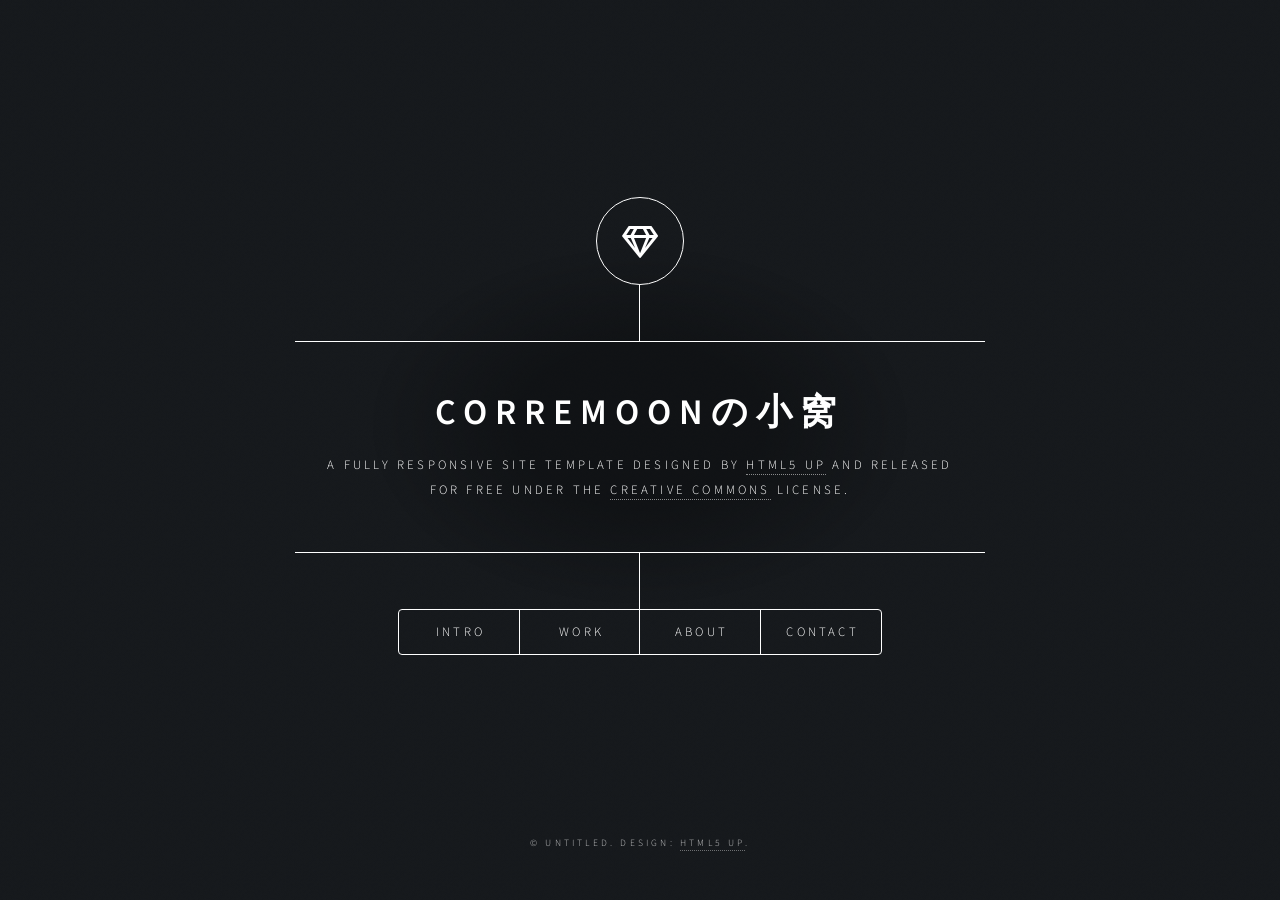
==== index.html @ a6b3a9bc "更新 index.html" ====
<!DOCTYPE HTML>
<!--
	Dimension by HTML5 UP
	html5up.net | @ajlkn
	Free for personal and commercial use under the CCA 3.0 license (html5up.net/license)
-->
<html>
	<head>
		<title>CorreMoonの小窝</title>
		<meta charset="utf-8" />
		<meta name="viewport" content="width=device-width, initial-scale=1, user-scalable=no" />
		<link rel="stylesheet" href="assets/css/main.css" />
		<noscript><link rel="stylesheet" href="assets/css/noscript.css" /></noscript>
	</head>
	<body class="is-preload">

		<!-- Wrapper -->
			<div id="wrapper">

				<!-- Header -->
					<header id="header">
						<div class="logo">
							<span class="icon fa-gem"></span>
						</div>
						<div class="content">
							<div class="inner">
								<h1>CorreMoonの小窝</h1>
								<p>A fully responsive site template designed by <a href="https://html5up.net">HTML5 UP</a> and released<br />
								for free under the <a href="https://html5up.net/license">Creative Commons</a> license.</p>
							</div>
						</div>
						<nav>
							<ul>
								<li><a href="#intro">Intro</a></li>
								<li><a href="#work">Work</a></li>
								<li><a href="#about">About</a></li>
								<li><a href="#contact">Contact</a></li>
								<!--<li><a href="#elements">Elements</a></li>-->
							</ul>
						</nav>
					</header>

				<!-- Main -->
					<div id="main">

						<!-- Intro -->
							<article id="intro">
								<h2 class="major">Intro</h2>
								<span class="image main"><img src="images/pic01.jpg" alt="" /></span>
								<p>Aenean ornare velit lacus, ac varius enim ullamcorper eu. Proin aliquam facilisis ante interdum congue. Integer mollis, nisl amet convallis, porttitor magna ullamcorper, amet egestas mauris. Ut magna finibus nisi nec lacinia. Nam maximus erat id euismod egestas. By the way, check out my <a href="#work">awesome work</a>.</p>
								<p>Lorem ipsum dolor sit amet, consectetur adipiscing elit. Duis dapibus rutrum facilisis. Class aptent taciti sociosqu ad litora torquent per conubia nostra, per inceptos himenaeos. Etiam tristique libero eu nibh porttitor fermentum. Nullam venenatis erat id vehicula viverra. Nunc ultrices eros ut ultricies condimentum. Mauris risus lacus, blandit sit amet venenatis non, bibendum vitae dolor. Nunc lorem mauris, fringilla in aliquam at, euismod in lectus. Pellentesque habitant morbi tristique senectus et netus et malesuada fames ac turpis egestas. In non lorem sit amet elit placerat maximus. Pellentesque aliquam maximus risus, vel sed vehicula.</p>
							</article>

						<!-- Work -->
							<article id="work">
								<h2 class="major">Work</h2>
								<span class="image main"><img src="images/pic02.jpg" alt="" /></span>
								<p>Adipiscing magna sed dolor elit. Praesent eleifend dignissim arcu, at eleifend sapien imperdiet ac. Aliquam erat volutpat. Praesent urna nisi, fringila lorem et vehicula lacinia quam. Integer sollicitudin mauris nec lorem luctus ultrices.</p>
								<p>Nullam et orci eu lorem consequat tincidunt vivamus et sagittis libero. Mauris aliquet magna magna sed nunc rhoncus pharetra. Pellentesque condimentum sem. In efficitur ligula tate urna. Maecenas laoreet massa vel lacinia pellentesque lorem ipsum dolor. Nullam et orci eu lorem consequat tincidunt. Vivamus et sagittis libero. Mauris aliquet magna magna sed nunc rhoncus amet feugiat tempus.</p>
							</article>

						<!-- About -->
							<article id="about">
								<h2 class="major">About</h2>
								<span class="image main"><img src="images/pic03.jpg" alt="" /></span>
								<p>Lorem ipsum dolor sit amet, consectetur et adipiscing elit. Praesent eleifend dignissim arcu, at eleifend sapien imperdiet ac. Aliquam erat volutpat. Praesent urna nisi, fringila lorem et vehicula lacinia quam. Integer sollicitudin mauris nec lorem luctus ultrices. Aliquam libero et malesuada fames ac ante ipsum primis in faucibus. Cras viverra ligula sit amet ex mollis mattis lorem ipsum dolor sit amet.</p>
							</article>

						<!-- Contact -->
							<article id="contact">
								<h2 class="major">Contact</h2>
								<form method="post" action="#">
									<div class="fields">
										<div class="field half">
											<label for="name">Name</label>
											<input type="text" name="name" id="name" />
										</div>
										<div class="field half">
											<label for="email">Email</label>
											<input type="text" name="email" id="email" />
										</div>
										<div class="field">
											<label for="message">Message</label>
											<textarea name="message" id="message" rows="4"></textarea>
										</div>
									</div>
									<ul class="actions">
										<li><input type="submit" value="Send Message" class="primary" /></li>
										<li><input type="reset" value="Reset" /></li>
									</ul>
								</form>
								<ul class="icons">
									<li><a href="#" class="icon brands fa-twitter"><span class="label">Twitter</span></a></li>
									<li><a href="#" class="icon brands fa-facebook-f"><span class="label">Facebook</span></a></li>
									<li><a href="#" class="icon brands fa-instagram"><span class="label">Instagram</span></a></li>
									<li><a href="#" class="icon brands fa-github"><span class="label">GitHub</span></a></li>
								</ul>
							</article>

						<!-- Elements -->
							<article id="elements">
								<h2 class="major">Elements</h2>

								<section>
									<h3 class="major">Text</h3>
									<p>This is <b>bold</b> and this is <strong>strong</strong>. This is <i>italic</i> and this is <em>emphasized</em>.
									This is <sup>superscript</sup> text and this is <sub>subscript</sub> text.
									This is <u>underlined</u> and this is code: <code>for (;;) { ... }</code>. Finally, <a href="#">this is a link</a>.</p>
									<hr />
									<h2>Heading Level 2</h2>
									<h3>Heading Level 3</h3>
									<h4>Heading Level 4</h4>
									<h5>Heading Level 5</h5>
									<h6>Heading Level 6</h6>
									<hr />
									<h4>Blockquote</h4>
									<blockquote>Fringilla nisl. Donec accumsan interdum nisi, quis tincidunt felis sagittis eget tempus euismod. Vestibulum ante ipsum primis in faucibus vestibulum. Blandit adipiscing eu felis iaculis volutpat ac adipiscing accumsan faucibus. Vestibulum ante ipsum primis in faucibus lorem ipsum dolor sit amet nullam adipiscing eu felis.</blockquote>
									<h4>Preformatted</h4>
									<pre><code>i = 0;

while (!deck.isInOrder()) {
    print 'Iteration ' + i;
    deck.shuffle();
    i++;
}

print 'It took ' + i + ' iterations to sort the deck.';</code></pre>
								</section>

								<section>
									<h3 class="major">Lists</h3>

									<h4>Unordered</h4>
									<ul>
										<li>Dolor pulvinar etiam.</li>
										<li>Sagittis adipiscing.</li>
										<li>Felis enim feugiat.</li>
									</ul>

									<h4>Alternate</h4>
									<ul class="alt">
										<li>Dolor pulvinar etiam.</li>
										<li>Sagittis adipiscing.</li>
										<li>Felis enim feugiat.</li>
									</ul>

									<h4>Ordered</h4>
									<ol>
										<li>Dolor pulvinar etiam.</li>
										<li>Etiam vel felis viverra.</li>
										<li>Felis enim feugiat.</li>
										<li>Dolor pulvinar etiam.</li>
										<li>Etiam vel felis lorem.</li>
										<li>Felis enim et feugiat.</li>
									</ol>
									<h4>Icons</h4>
									<ul class="icons">
										<li><a href="#" class="icon brands fa-twitter"><span class="label">Twitter</span></a></li>
										<li><a href="#" class="icon brands fa-facebook-f"><span class="label">Facebook</span></a></li>
										<li><a href="#" class="icon brands fa-instagram"><span class="label">Instagram</span></a></li>
										<li><a href="#" class="icon brands fa-github"><span class="label">Github</span></a></li>
									</ul>

									<h4>Actions</h4>
									<ul class="actions">
										<li><a href="#" class="button primary">Default</a></li>
										<li><a href="#" class="button">Default</a></li>
									</ul>
									<ul class="actions stacked">
										<li><a href="#" class="button primary">Default</a></li>
										<li><a href="#" class="button">Default</a></li>
									</ul>
								</section>

								<section>
									<h3 class="major">Table</h3>
									<h4>Default</h4>
									<div class="table-wrapper">
										<table>
											<thead>
												<tr>
													<th>Name</th>
													<th>Description</th>
													<th>Price</th>
												</tr>
											</thead>
											<tbody>
												<tr>
													<td>Item One</td>
													<td>Ante turpis integer aliquet porttitor.</td>
													<td>29.99</td>
												</tr>
												<tr>
													<td>Item Two</td>
													<td>Vis ac commodo adipiscing arcu aliquet.</td>
													<td>19.99</td>
												</tr>
												<tr>
													<td>Item Three</td>
													<td> Morbi faucibus arcu accumsan lorem.</td>
													<td>29.99</td>
												</tr>
												<tr>
													<td>Item Four</td>
													<td>Vitae integer tempus condimentum.</td>
													<td>19.99</td>
												</tr>
												<tr>
													<td>Item Five</td>
													<td>Ante turpis integer aliquet porttitor.</td>
													<td>29.99</td>
												</tr>
											</tbody>
											<tfoot>
												<tr>
													<td colspan="2"></td>
													<td>100.00</td>
												</tr>
											</tfoot>
										</table>
									</div>

									<h4>Alternate</h4>
									<div class="table-wrapper">
										<table class="alt">
											<thead>
												<tr>
													<th>Name</th>
													<th>Description</th>
													<th>Price</th>
												</tr>
											</thead>
											<tbody>
												<tr>
													<td>Item One</td>
													<td>Ante turpis integer aliquet porttitor.</td>
													<td>29.99</td>
												</tr>
												<tr>
													<td>Item Two</td>
													<td>Vis ac commodo adipiscing arcu aliquet.</td>
													<td>19.99</td>
												</tr>
												<tr>
													<td>Item Three</td>
													<td> Morbi faucibus arcu accumsan lorem.</td>
													<td>29.99</td>
												</tr>
												<tr>
													<td>Item Four</td>
													<td>Vitae integer tempus condimentum.</td>
													<td>19.99</td>
												</tr>
												<tr>
													<td>Item Five</td>
													<td>Ante turpis integer aliquet porttitor.</td>
													<td>29.99</td>
												</tr>
											</tbody>
											<tfoot>
												<tr>
													<td colspan="2"></td>
													<td>100.00</td>
												</tr>
											</tfoot>
										</table>
									</div>
								</section>

								<section>
									<h3 class="major">Buttons</h3>
									<ul class="actions">
										<li><a href="#" class="button primary">Primary</a></li>
										<li><a href="#" class="button">Default</a></li>
									</ul>
									<ul class="actions">
										<li><a href="#" class="button">Default</a></li>
										<li><a href="#" class="button small">Small</a></li>
									</ul>
									<ul class="actions">
										<li><a href="#" class="button primary icon solid fa-download">Icon</a></li>
										<li><a href="#" class="button icon solid fa-download">Icon</a></li>
									</ul>
									<ul class="actions">
										<li><span class="button primary disabled">Disabled</span></li>
										<li><span class="button disabled">Disabled</span></li>
									</ul>
								</section>

								<section>
									<h3 class="major">Form</h3>
									<form method="post" action="#">
										<div class="fields">
											<div class="field half">
												<label for="demo-name">Name</label>
												<input type="text" name="demo-name" id="demo-name" value="" placeholder="Jane Doe" />
											</div>
											<div class="field half">
												<label for="demo-email">Email</label>
												<input type="email" name="demo-email" id="demo-email" value="" placeholder="jane@untitled.tld" />
											</div>
											<div class="field">
												<label for="demo-category">Category</label>
												<select name="demo-category" id="demo-category">
													<option value="">-</option>
													<option value="1">Manufacturing</option>
													<option value="1">Shipping</option>
													<option value="1">Administration</option>
													<option value="1">Human Resources</option>
												</select>
											</div>
											<div class="field half">
												<input type="radio" id="demo-priority-low" name="demo-priority" checked>
												<label for="demo-priority-low">Low</label>
											</div>
											<div class="field half">
												<input type="radio" id="demo-priority-high" name="demo-priority">
												<label for="demo-priority-high">High</label>
											</div>
											<div class="field half">
												<input type="checkbox" id="demo-copy" name="demo-copy">
												<label for="demo-copy">Email me a copy</label>
											</div>
											<div class="field half">
												<input type="checkbox" id="demo-human" name="demo-human" checked>
												<label for="demo-human">Not a robot</label>
											</div>
											<div class="field">
												<label for="demo-message">Message</label>
												<textarea name="demo-message" id="demo-message" placeholder="Enter your message" rows="6"></textarea>
											</div>
										</div>
										<ul class="actions">
											<li><input type="submit" value="Send Message" class="primary" /></li>
											<li><input type="reset" value="Reset" /></li>
										</ul>
									</form>
								</section>

							</article>

					</div>

				<!-- Footer -->
					<footer id="footer">
						<p class="copyright">&copy; Untitled. Design: <a href="https://html5up.net">HTML5 UP</a>.</p>
					</footer>

			</div>

		<!-- BG -->
			<div id="bg"></div>

		<!-- Scripts -->
			<script src="assets/js/jquery.min.js"></script>
			<script src="assets/js/browser.min.js"></script>
			<script src="assets/js/breakpoints.min.js"></script>
			<script src="assets/js/util.js"></script>
			<script src="assets/js/main.js"></script>

	</body>
</html>
---- assets/css/main.css ----
@import url(fontawesome-all.min.css);
@import url("https://fonts.googleapis.com/css?family=Source+Sans+Pro:300italic,600italic,300,600");

/*
	Dimension by HTML5 UP
	html5up.net | @ajlkn
	Free for personal and commercial use under the CCA 3.0 license (html5up.net/license)
*/

html, body, div, span, applet, object,
iframe, h1, h2, h3, h4, h5, h6, p, blockquote,
pre, a, abbr, acronym, address, big, cite,
code, del, dfn, em, img, ins, kbd, q, s, samp,
small, strike, strong, sub, sup, tt, var, b,
u, i, center, dl, dt, dd, ol, ul, li, fieldset,
form, label, legend, table, caption, tbody,
tfoot, thead, tr, th, td, article, aside,
canvas, details, embed, figure, figcaption,
footer, header, hgroup, menu, nav, output, ruby,
section, summary, time, mark, audio, video {
	margin: 0;
	padding: 0;
	border: 0;
	font-size: 100%;
	font: inherit;
	vertical-align: baseline;}

article, aside, details, figcaption, figure,
footer, header, hgroup, menu, nav, section {
	display: block;}

body {
	line-height: 1;
}

ol, ul {
	list-style: none;
}

blockquote, q {
	quotes: none;
}

	blockquote:before, blockquote:after, q:before, q:after {
		content: '';
		content: none;
	}

table {
	border-collapse: collapse;
	border-spacing: 0;
}

body {
	-webkit-text-size-adjust: none;
}

mark {
	background-color: transparent;
	color: inherit;
}

input::-moz-focus-inner {
	border: 0;
	padding: 0;
}

input, select, textarea {
	-moz-appearance: none;
	-webkit-appearance: none;
	-ms-appearance: none;
	appearance: none;
}

/* Basic */

	@-ms-viewport {
		width: device-width;
	}

	@media screen and (max-width: 480px) {

		html, body {
			min-width: 320px;
		}

	}

	html {
		box-sizing: border-box;
	}

	*, *:before, *:after {
		box-sizing: inherit;
	}

	body {
		background: #1b1f22;
	}

		body.is-preload *, body.is-preload *:before, body.is-preload *:after {
			-moz-animation: none !important;
			-webkit-animation: none !important;
			-ms-animation: none !important;
			animation: none !important;
			-moz-transition: none !important;
			-webkit-transition: none !important;
			-ms-transition: none !important;
			transition: none !important;
		}

/* Type */

	html {
		font-size: 16pt;
	}

		@media screen and (max-width: 1680px) {

			html {
				font-size: 12pt;
			}

		}

		@media screen and (max-width: 736px) {

			html {
				font-size: 11pt;
			}

		}

		@media screen and (max-width: 360px) {

			html {
				font-size: 10pt;
			}

		}

	body, input, select, textarea {
		color: #ffffff;
		font-family: "Source Sans Pro", sans-serif;
		font-weight: 300;
		font-size: 1rem;
		line-height: 1.65;
	}

	a {
		-moz-transition: color 0.2s ease-in-out, background-color 0.2s ease-in-out, border-bottom-color 0.2s ease-in-out;
		-webkit-transition: color 0.2s ease-in-out, background-color 0.2s ease-in-out, border-bottom-color 0.2s ease-in-out;
		-ms-transition: color 0.2s ease-in-out, background-color 0.2s ease-in-out, border-bottom-color 0.2s ease-in-out;
		transition: color 0.2s ease-in-out, background-color 0.2s ease-in-out, border-bottom-color 0.2s ease-in-out;
		border-bottom: dotted 1px rgba(255, 255, 255, 0.5);
		text-decoration: none;
		color: inherit;
	}

		a:hover {
			border-bottom-color: transparent;
		}

	strong, b {
		color: #ffffff;
		font-weight: 600;
	}

	em, i {
		font-style: italic;
	}

	p {
		margin: 0 0 2rem 0;
	}

	h1, h2, h3, h4, h5, h6 {
		color: #ffffff;
		font-weight: 600;
		line-height: 1.5;
		margin: 0 0 1rem 0;
		text-transform: uppercase;
		letter-spacing: 0.2rem;
	}

		h1 a, h2 a, h3 a, h4 a, h5 a, h6 a {
			color: inherit;
			text-decoration: none;
		}

		h1.major, h2.major, h3.major, h4.major, h5.major, h6.major {
			border-bottom: solid 1px #ffffff;
			width: -moz-max-content;
			width: -webkit-max-content;
			width: -ms-max-content;
			width: max-content;
			padding-bottom: 0.5rem;
			margin: 0 0 2rem 0;
		}

	h1 {
		font-size: 2.25rem;
		line-height: 1.3;
		letter-spacing: 0.5rem;
	}

	h2 {
		font-size: 1.5rem;
		line-height: 1.4;
		letter-spacing: 0.5rem;
	}

	h3 {
		font-size: 1rem;
	}

	h4 {
		font-size: 0.8rem;
	}

	h5 {
		font-size: 0.7rem;
	}

	h6 {
		font-size: 0.6rem;
	}

	@media screen and (max-width: 736px) {

		h1 {
			font-size: 1.75rem;
			line-height: 1.4;
		}

		h2 {
			font-size: 1.25em;
			line-height: 1.5;
		}

	}

	sub {
		font-size: 0.8rem;
		position: relative;
		top: 0.5rem;
	}

	sup {
		font-size: 0.8rem;
		position: relative;
		top: -0.5rem;
	}

	blockquote {
		border-left: solid 4px #ffffff;
		font-style: italic;
		margin: 0 0 2rem 0;
		padding: 0.5rem 0 0.5rem 2rem;
	}

	code {
		background: rgba(255, 255, 255, 0.075);
		border-radius: 4px;
		font-family: "Courier New", monospace;
		font-size: 0.9rem;
		margin: 0 0.25rem;
		padding: 0.25rem 0.65rem;
	}

	pre {
		-webkit-overflow-scrolling: touch;
		font-family: "Courier New", monospace;
		font-size: 0.9rem;
		margin: 0 0 2rem 0;
	}

		pre code {
			display: block;
			line-height: 1.75;
			padding: 1rem 1.5rem;
			overflow-x: auto;
		}

	hr {
		border: 0;
		border-bottom: solid 1px #ffffff;
		margin: 2.75rem 0;
	}

	.align-left {
		text-align: left;
	}

	.align-center {
		text-align: center;
	}

	.align-right {
		text-align: right;
	}

/* Form */

	form {
		margin: 0 0 2rem 0;
	}

		form > :last-child {
			margin-bottom: 0;
		}

		form > .fields {
			display: -moz-flex;
			display: -webkit-flex;
			display: -ms-flex;
			display: flex;
			-moz-flex-wrap: wrap;
			-webkit-flex-wrap: wrap;
			-ms-flex-wrap: wrap;
			flex-wrap: wrap;
			width: calc(100% + 3rem);
			margin: -1.5rem 0 2rem -1.5rem;
		}

			form > .fields > .field {
				-moz-flex-grow: 0;
				-webkit-flex-grow: 0;
				-ms-flex-grow: 0;
				flex-grow: 0;
				-moz-flex-shrink: 0;
				-webkit-flex-shrink: 0;
				-ms-flex-shrink: 0;
				flex-shrink: 0;
				padding: 1.5rem 0 0 1.5rem;
				width: calc(100% - 1.5rem);
			}

				form > .fields > .field.half {
					width: calc(50% - 0.75rem);
				}

				form > .fields > .field.third {
					width: calc(100%/3 - 0.5rem);
				}

				form > .fields > .field.quarter {
					width: calc(25% - 0.375rem);
				}

		@media screen and (max-width: 480px) {

			form > .fields {
				width: calc(100% + 3rem);
				margin: -1.5rem 0 2rem -1.5rem;
			}

				form > .fields > .field {
					padding: 1.5rem 0 0 1.5rem;
					width: calc(100% - 1.5rem);
				}

					form > .fields > .field.half {
						width: calc(100% - 1.5rem);
					}

					form > .fields > .field.third {
						width: calc(100% - 1.5rem);
					}

					form > .fields > .field.quarter {
						width: calc(100% - 1.5rem);
					}

		}

	label {
		color: #ffffff;
		display: block;
		font-size: 0.8rem;
		font-weight: 300;
		letter-spacing: 0.2rem;
		line-height: 1.5;
		margin: 0 0 1rem 0;
		text-transform: uppercase;
	}

	input[type="text"],
	input[type="password"],
	input[type="email"],
	input[type="tel"],
	select,
	textarea {
		-moz-appearance: none;
		-webkit-appearance: none;
		-ms-appearance: none;
		appearance: none;
		-moz-transition: border-color 0.2s ease-in-out, box-shadow 0.2s ease-in-out, background-color 0.2s ease-in-out;
		-webkit-transition: border-color 0.2s ease-in-out, box-shadow 0.2s ease-in-out, background-color 0.2s ease-in-out;
		-ms-transition: border-color 0.2s ease-in-out, box-shadow 0.2s ease-in-out, background-color 0.2s ease-in-out;
		transition: border-color 0.2s ease-in-out, box-shadow 0.2s ease-in-out, background-color 0.2s ease-in-out;
		background-color: transparent;
		border-radius: 4px;
		border: solid 1px #ffffff;
		color: inherit;
		display: block;
		outline: 0;
		padding: 0 1rem;
		text-decoration: none;
		width: 100%;
	}

		input[type="text"]:invalid,
		input[type="password"]:invalid,
		input[type="email"]:invalid,
		input[type="tel"]:invalid,
		select:invalid,
		textarea:invalid {
			box-shadow: none;
		}

		input[type="text"]:focus,
		input[type="password"]:focus,
		input[type="email"]:focus,
		input[type="tel"]:focus,
		select:focus,
		textarea:focus {
			background: rgba(255, 255, 255, 0.075);
			border-color: #ffffff;
			box-shadow: 0 0 0 1px #ffffff;
		}

	select {
		background-image: url("data:image/svg+xml;charset=utf8,%3Csvg xmlns='http://www.w3.org/2000/svg' width='40' height='40' preserveAspectRatio='none' viewBox='0 0 40 40'%3E%3Cpath d='M9.4,12.3l10.4,10.4l10.4-10.4c0.2-0.2,0.5-0.4,0.9-0.4c0.3,0,0.6,0.1,0.9,0.4l3.3,3.3c0.2,0.2,0.4,0.5,0.4,0.9 c0,0.4-0.1,0.6-0.4,0.9L20.7,31.9c-0.2,0.2-0.5,0.4-0.9,0.4c-0.3,0-0.6-0.1-0.9-0.4L4.3,17.3c-0.2-0.2-0.4-0.5-0.4-0.9 c0-0.4,0.1-0.6,0.4-0.9l3.3-3.3c0.2-0.2,0.5-0.4,0.9-0.4S9.1,12.1,9.4,12.3z' fill='%23ffffff' /%3E%3C/svg%3E");
		background-size: 1.25rem;
		background-repeat: no-repeat;
		background-position: calc(100% - 1rem) center;
		height: 2.75rem;
		padding-right: 2.75rem;
		text-overflow: ellipsis;
	}

		select option {
			color: #ffffff;
			background: #1b1f22;
		}

		select:focus::-ms-value {
			background-color: transparent;
		}

		select::-ms-expand {
			display: none;
		}

	input[type="text"],
	input[type="password"],
	input[type="email"],
	select {
		height: 2.75rem;
	}

	textarea {
		padding: 0.75rem 1rem;
	}

	input[type="checkbox"],
	input[type="radio"] {
		-moz-appearance: none;
		-webkit-appearance: none;
		-ms-appearance: none;
		appearance: none;
		display: block;
		float: left;
		margin-right: -2rem;
		opacity: 0;
		width: 1rem;
		z-index: -1;
	}

		input[type="checkbox"] + label,
		input[type="radio"] + label {
			text-decoration: none;
			-moz-user-select: none;
			-webkit-user-select: none;
			-ms-user-select: none;
			user-select: none;
			color: #ffffff;
			cursor: pointer;
			display: inline-block;
			font-size: 0.8rem;
			font-weight: 300;
			margin: 0 0 0.5rem 0;
			padding-left: 2.65rem;
			padding-right: 0.75rem;
			position: relative;
		}

			input[type="checkbox"] + label:before,
			input[type="radio"] + label:before {
				-moz-osx-font-smoothing: grayscale;
				-webkit-font-smoothing: antialiased;
				display: inline-block;
				font-style: normal;
				font-variant: normal;
				text-rendering: auto;
				line-height: 1;
				text-transform: none !important;
				font-family: 'Font Awesome 5 Free';
				font-weight: 900;
			}

			input[type="checkbox"] + label:before,
			input[type="radio"] + label:before {
				-moz-transition: border-color 0.2s ease-in-out, box-shadow 0.2s ease-in-out, background-color 0.2s ease-in-out;
				-webkit-transition: border-color 0.2s ease-in-out, box-shadow 0.2s ease-in-out, background-color 0.2s ease-in-out;
				-ms-transition: border-color 0.2s ease-in-out, box-shadow 0.2s ease-in-out, background-color 0.2s ease-in-out;
				transition: border-color 0.2s ease-in-out, box-shadow 0.2s ease-in-out, background-color 0.2s ease-in-out;
				border-radius: 4px;
				border: solid 1px #ffffff;
				content: '';
				display: inline-block;
				height: 1.65rem;
				left: 0;
				line-height: 1.65rem;
				position: absolute;
				text-align: center;
				top: -0.15rem;
				width: 1.65rem;
			}

		input[type="checkbox"]:checked + label:before,
		input[type="radio"]:checked + label:before {
			background: #ffffff !important;
			border-color: #ffffff !important;
			color: #1b1f22;
			content: '\f00c';
		}

		input[type="checkbox"]:focus + label:before,
		input[type="radio"]:focus + label:before {
			background: rgba(255, 255, 255, 0.075);
			border-color: #ffffff;
			box-shadow: 0 0 0 1px #ffffff;
		}

	input[type="checkbox"] + label:before {
		border-radius: 4px;
	}

	input[type="radio"] + label:before {
		border-radius: 100%;
	}

	::-webkit-input-placeholder {
		color: rgba(255, 255, 255, 0.5) !important;
		opacity: 1.0;
	}

	:-moz-placeholder {
		color: rgba(255, 255, 255, 0.5) !important;
		opacity: 1.0;
	}

	::-moz-placeholder {
		color: rgba(255, 255, 255, 0.5) !important;
		opacity: 1.0;
	}

	:-ms-input-placeholder {
		color: rgba(255, 255, 255, 0.5) !important;
		opacity: 1.0;
	}

	.formerize-placeholder {
		color: rgba(255, 255, 255, 0.5) !important;
		opacity: 1.0;
	}

/* Box */

	.box {
		border-radius: 4px;
		border: solid 1px #ffffff;
		margin-bottom: 2rem;
		padding: 1.5em;
	}

		.box > :last-child,
		.box > :last-child > :last-child,
		.box > :last-child > :last-child > :last-child {
			margin-bottom: 0;
		}

		.box.alt {
			border: 0;
			border-radius: 0;
			padding: 0;
		}

/* Icon */

	.icon {
		text-decoration: none;
		border-bottom: none;
		position: relative;
	}

		.icon:before {
			-moz-osx-font-smoothing: grayscale;
			-webkit-font-smoothing: antialiased;
			display: inline-block;
			font-style: normal;
			font-variant: normal;
			text-rendering: auto;
			line-height: 1;
			text-transform: none !important;
			font-family: 'Font Awesome 5 Free';
			font-weight: 400;
		}

		.icon > .label {
			display: none;
		}

		.icon:before {
			line-height: inherit;
		}

		.icon.solid:before {
			font-weight: 900;
		}

		.icon.brands:before {
			font-family: 'Font Awesome 5 Brands';
		}

/* Image */

	.image {
		border-radius: 4px;
		border: 0;
		display: inline-block;
		position: relative;
	}

		.image:before {
			pointer-events: none;
			background-image: url("../../images/overlay.png");
			background-color: rgba(19, 21, 25, 0.5);
			border-radius: 4px;
			content: '';
			display: block;
			height: 100%;
			left: 0;
			opacity: 0.5;
			position: absolute;
			top: 0;
			width: 100%;
		}

		.image img {
			border-radius: 4px;
			display: block;
		}

		.image.left, .image.right {
			max-width: 40%;
		}

			.image.left img, .image.right img {
				width: 100%;
			}

		.image.left {
			float: left;
			padding: 0 1.5em 1em 0;
			top: 0.25em;
		}

		.image.right {
			float: right;
			padding: 0 0 1em 1.5em;
			top: 0.25em;
		}

		.image.fit {
			display: block;
			margin: 0 0 2rem 0;
			width: 100%;
		}

			.image.fit img {
				width: 100%;
			}

		.image.main {
			display: block;
			margin: 2.5rem 0;
			width: 100%;
		}

			.image.main img {
				width: 100%;
			}

		@media screen and (max-width: 736px) {

			.image.main {
				margin: 2rem 0;
			}

		}

		@media screen and (max-width: 480px) {

			.image.main {
				margin: 1.5rem 0;
			}

		}

/* List */

	ol {
		list-style: decimal;
		margin: 0 0 2rem 0;
		padding-left: 1.25em;
	}

		ol li {
			padding-left: 0.25em;
		}

	ul {
		list-style: disc;
		margin: 0 0 2rem 0;
		padding-left: 1em;
	}

		ul li {
			padding-left: 0.5em;
		}

		ul.alt {
			list-style: none;
			padding-left: 0;
		}

			ul.alt li {
				border-top: solid 1px #ffffff;
				padding: 0.5em 0;
			}

				ul.alt li:first-child {
					border-top: 0;
					padding-top: 0;
				}

	dl {
		margin: 0 0 2rem 0;
	}

		dl dt {
			display: block;
			font-weight: 600;
			margin: 0 0 1rem 0;
		}

		dl dd {
			margin-left: 2rem;
		}

/* Actions */

	ul.actions {
		display: -moz-flex;
		display: -webkit-flex;
		display: -ms-flex;
		display: flex;
		cursor: default;
		list-style: none;
		margin-left: -1rem;
		padding-left: 0;
	}

		ul.actions li {
			padding: 0 0 0 1rem;
			vertical-align: middle;
		}

		ul.actions.special {
			-moz-justify-content: center;
			-webkit-justify-content: center;
			-ms-justify-content: center;
			justify-content: center;
			width: 100%;
			margin-left: 0;
		}

			ul.actions.special li:first-child {
				padding-left: 0;
			}

		ul.actions.stacked {
			-moz-flex-direction: column;
			-webkit-flex-direction: column;
			-ms-flex-direction: column;
			flex-direction: column;
			margin-left: 0;
		}

			ul.actions.stacked li {
				padding: 1.3rem 0 0 0;
			}

				ul.actions.stacked li:first-child {
					padding-top: 0;
				}

		ul.actions.fit {
			width: calc(100% + 1rem);
		}

			ul.actions.fit li {
				-moz-flex-grow: 1;
				-webkit-flex-grow: 1;
				-ms-flex-grow: 1;
				flex-grow: 1;
				-moz-flex-shrink: 1;
				-webkit-flex-shrink: 1;
				-ms-flex-shrink: 1;
				flex-shrink: 1;
				width: 100%;
			}

				ul.actions.fit li > * {
					width: 100%;
				}

			ul.actions.fit.stacked {
				width: 100%;
			}

		@media screen and (max-width: 480px) {

			ul.actions:not(.fixed) {
				-moz-flex-direction: column;
				-webkit-flex-direction: column;
				-ms-flex-direction: column;
				flex-direction: column;
				margin-left: 0;
				width: 100% !important;
			}

				ul.actions:not(.fixed) li {
					-moz-flex-grow: 1;
					-webkit-flex-grow: 1;
					-ms-flex-grow: 1;
					flex-grow: 1;
					-moz-flex-shrink: 1;
					-webkit-flex-shrink: 1;
					-ms-flex-shrink: 1;
					flex-shrink: 1;
					padding: 1rem 0 0 0;
					text-align: center;
					width: 100%;
				}

					ul.actions:not(.fixed) li > * {
						width: 100%;
					}

					ul.actions:not(.fixed) li:first-child {
						padding-top: 0;
					}

					ul.actions:not(.fixed) li input[type="submit"],
					ul.actions:not(.fixed) li input[type="reset"],
					ul.actions:not(.fixed) li input[type="button"],
					ul.actions:not(.fixed) li button,
					ul.actions:not(.fixed) li .button {
						width: 100%;
					}

						ul.actions:not(.fixed) li input[type="submit"].icon:before,
						ul.actions:not(.fixed) li input[type="reset"].icon:before,
						ul.actions:not(.fixed) li input[type="button"].icon:before,
						ul.actions:not(.fixed) li button.icon:before,
						ul.actions:not(.fixed) li .button.icon:before {
							margin-left: -0.5em;
						}

		}

/* Icons */

	ul.icons {
		cursor: default;
		list-style: none;
		padding-left: 0;
	}

		ul.icons li {
			display: inline-block;
			padding: 0 0.75em 0 0;
		}

			ul.icons li:last-child {
				padding-right: 0;
			}

			ul.icons li a {
				border-radius: 100%;
				box-shadow: inset 0 0 0 1px #ffffff;
				display: inline-block;
				height: 2.25rem;
				line-height: 2.25rem;
				text-align: center;
				width: 2.25rem;
			}

				ul.icons li a:hover {
					background-color: rgba(255, 255, 255, 0.075);
				}

				ul.icons li a:active {
					background-color: rgba(255, 255, 255, 0.175);
				}

/* Table */

	.table-wrapper {
		-webkit-overflow-scrolling: touch;
		overflow-x: auto;
	}

	table {
		margin: 0 0 2rem 0;
		width: 100%;
	}

		table tbody tr {
			border: solid 1px #ffffff;
			border-left: 0;
			border-right: 0;
		}

			table tbody tr:nth-child(2n + 1) {
				background-color: rgba(255, 255, 255, 0.075);
			}

		table td {
			padding: 0.75em 0.75em;
		}

		table th {
			color: #ffffff;
			font-size: 0.9em;
			font-weight: 600;
			padding: 0 0.75em 0.75em 0.75em;
			text-align: left;
		}

		table thead {
			border-bottom: solid 2px #ffffff;
		}

		table tfoot {
			border-top: solid 2px #ffffff;
		}

		table.alt {
			border-collapse: separate;
		}

			table.alt tbody tr td {
				border: solid 1px #ffffff;
				border-left-width: 0;
				border-top-width: 0;
			}

				table.alt tbody tr td:first-child {
					border-left-width: 1px;
				}

			table.alt tbody tr:first-child td {
				border-top-width: 1px;
			}

			table.alt thead {
				border-bottom: 0;
			}

			table.alt tfoot {
				border-top: 0;
			}

/* Button */

	input[type="submit"],
	input[type="reset"],
	input[type="button"],
	button,
	.button {
		-moz-appearance: none;
		-webkit-appearance: none;
		-ms-appearance: none;
		appearance: none;
		-moz-transition: background-color 0.2s ease-in-out, color 0.2s ease-in-out;
		-webkit-transition: background-color 0.2s ease-in-out, color 0.2s ease-in-out;
		-ms-transition: background-color 0.2s ease-in-out, color 0.2s ease-in-out;
		transition: background-color 0.2s ease-in-out, color 0.2s ease-in-out;
		background-color: transparent;
		border-radius: 4px;
		border: 0;
		box-shadow: inset 0 0 0 1px #ffffff;
		color: #ffffff !important;
		cursor: pointer;
		display: inline-block;
		font-size: 0.8rem;
		font-weight: 300;
		height: 2.75rem;
		letter-spacing: 0.2rem;
		line-height: 2.75rem;
		outline: 0;
		padding: 0 1.25rem 0 1.35rem;
		text-align: center;
		text-decoration: none;
		text-transform: uppercase;
		white-space: nowrap;
	}

		input[type="submit"]:hover,
		input[type="reset"]:hover,
		input[type="button"]:hover,
		button:hover,
		.button:hover {
			background-color: rgba(255, 255, 255, 0.075);
		}

		input[type="submit"]:active,
		input[type="reset"]:active,
		input[type="button"]:active,
		button:active,
		.button:active {
			background-color: rgba(255, 255, 255, 0.175);
		}

		input[type="submit"].icon:before,
		input[type="reset"].icon:before,
		input[type="button"].icon:before,
		button.icon:before,
		.button.icon:before {
			margin-right: 0.5em;
		}

		input[type="submit"].fit,
		input[type="reset"].fit,
		input[type="button"].fit,
		button.fit,
		.button.fit {
			width: 100%;
		}

		input[type="submit"].small,
		input[type="reset"].small,
		input[type="button"].small,
		button.small,
		.button.small {
			font-size: 0.6rem;
			height: 2.0625rem;
			line-height: 2.0625rem;
		}

		input[type="submit"].primary,
		input[type="reset"].primary,
		input[type="button"].primary,
		button.primary,
		.button.primary {
			background-color: #ffffff;
			color: #1b1f22 !important;
			font-weight: 600;
		}

		input[type="submit"].disabled, input[type="submit"]:disabled,
		input[type="reset"].disabled,
		input[type="reset"]:disabled,
		input[type="button"].disabled,
		input[type="button"]:disabled,
		button.disabled,
		button:disabled,
		.button.disabled,
		.button:disabled {
			pointer-events: none;
			cursor: default;
			opacity: 0.25;
		}

	input[type="submit"],
	input[type="reset"],
	input[type="button"],
	button {
		line-height: calc(2.75rem - 2px);
	}

/* BG */

	#bg {
		-moz-transform: scale(1.0);
		-webkit-transform: scale(1.0);
		-ms-transform: scale(1.0);
		transform: scale(1.0);
		-webkit-backface-visibility: hidden;
		position: fixed;
		top: 0;
		left: 0;
		width: 100%;
		height: 100vh;
		z-index: 1;
	}

		#bg:before, #bg:after {
			content: '';
			display: block;
			position: absolute;
			top: 0;
			left: 0;
			width: 100%;
			height: 100%;
		}

		#bg:before {
			-moz-transition: background-color 2.5s ease-in-out;
			-webkit-transition: background-color 2.5s ease-in-out;
			-ms-transition: background-color 2.5s ease-in-out;
			transition: background-color 2.5s ease-in-out;
			-moz-transition-delay: 0.75s;
			-webkit-transition-delay: 0.75s;
			-ms-transition-delay: 0.75s;
			transition-delay: 0.75s;
			background-image: linear-gradient(to top, rgba(19, 21, 25, 0.5), rgba(19, 21, 25, 0.5)), url("../../images/overlay.png");
			background-size: auto, 256px 256px;
			background-position: center, center;
			background-repeat: no-repeat, repeat;
			z-index: 2;
		}

		#bg:after {
			-moz-transform: scale(1.125);
			-webkit-transform: scale(1.125);
			-ms-transform: scale(1.125);
			transform: scale(1.125);
			-moz-transition: -moz-transform 0.325s ease-in-out, -moz-filter 0.325s ease-in-out;
			-webkit-transition: -webkit-transform 0.325s ease-in-out, -webkit-filter 0.325s ease-in-out;
			-ms-transition: -ms-transform 0.325s ease-in-out, -ms-filter 0.325s ease-in-out;
			transition: transform 0.325s ease-in-out, filter 0.325s ease-in-out;
			background-image: url("../../images/bg.jpg");
			background-position: center;
			background-size: cover;
			background-repeat: no-repeat;
			z-index: 1;
		}

		body.is-article-visible #bg:after {
			-moz-transform: scale(1.0825);
			-webkit-transform: scale(1.0825);
			-ms-transform: scale(1.0825);
			transform: scale(1.0825);
			-moz-filter: blur(0.2rem);
			-webkit-filter: blur(0.2rem);
			-ms-filter: blur(0.2rem);
			filter: blur(0.2rem);
		}

		body.is-preload #bg:before {
			background-color: #000000;
		}

/* Wrapper */

	#wrapper {
		display: -moz-flex;
		display: -webkit-flex;
		display: -ms-flex;
		display: flex;
		-moz-flex-direction: column;
		-webkit-flex-direction: column;
		-ms-flex-direction: column;
		flex-direction: column;
		-moz-align-items: center;
		-webkit-align-items: center;
		-ms-align-items: center;
		align-items: center;
		-moz-justify-content: space-between;
		-webkit-justify-content: space-between;
		-ms-justify-content: space-between;
		justify-content: space-between;
		position: relative;
		min-height: 100vh;
		width: 100%;
		padding: 4rem 2rem;
		z-index: 3;
	}

		#wrapper:before {
			content: '';
			display: block;
		}

		@media screen and (max-width: 1680px) {

			#wrapper {
				padding: 3rem 2rem;
			}

		}

		@media screen and (max-width: 736px) {

			#wrapper {
				padding: 2rem 1rem;
			}

		}

		@media screen and (max-width: 480px) {

			#wrapper {
				padding: 1rem;
			}

		}

/* Header */

	#header {
		display: -moz-flex;
		display: -webkit-flex;
		display: -ms-flex;
		display: flex;
		-moz-flex-direction: column;
		-webkit-flex-direction: column;
		-ms-flex-direction: column;
		flex-direction: column;
		-moz-align-items: center;
		-webkit-align-items: center;
		-ms-align-items: center;
		align-items: center;
		-moz-transition: -moz-transform 0.325s ease-in-out, -moz-filter 0.325s ease-in-out, opacity 0.325s ease-in-out;
		-webkit-transition: -webkit-transform 0.325s ease-in-out, -webkit-filter 0.325s ease-in-out, opacity 0.325s ease-in-out;
		-ms-transition: -ms-transform 0.325s ease-in-out, -ms-filter 0.325s ease-in-out, opacity 0.325s ease-in-out;
		transition: transform 0.325s ease-in-out, filter 0.325s ease-in-out, opacity 0.325s ease-in-out;
		background-image: -moz-radial-gradient(rgba(0, 0, 0, 0.25) 25%, rgba(0, 0, 0, 0) 55%);
		background-image: -webkit-radial-gradient(rgba(0, 0, 0, 0.25) 25%, rgba(0, 0, 0, 0) 55%);
		background-image: -ms-radial-gradient(rgba(0, 0, 0, 0.25) 25%, rgba(0, 0, 0, 0) 55%);
		background-image: radial-gradient(rgba(0, 0, 0, 0.25) 25%, rgba(0, 0, 0, 0) 55%);
		max-width: 100%;
		text-align: center;
	}

		#header > * {
			-moz-transition: opacity 0.325s ease-in-out;
			-webkit-transition: opacity 0.325s ease-in-out;
			-ms-transition: opacity 0.325s ease-in-out;
			transition: opacity 0.325s ease-in-out;
			position: relative;
			margin-top: 3.5rem;
		}

			#header > *:before {
				content: '';
				display: block;
				position: absolute;
				top: calc(-3.5rem - 1px);
				left: calc(50% - 1px);
				width: 1px;
				height: calc(3.5rem + 1px);
				background: #ffffff;
			}

		#header > :first-child {
			margin-top: 0;
		}

			#header > :first-child:before {
				display: none;
			}

		#header .logo {
			width: 5.5rem;
			height: 5.5rem;
			line-height: 5.5rem;
			border: solid 1px #ffffff;
			border-radius: 100%;
		}

			#header .logo .icon:before {
				font-size: 2rem;
			}

		#header .content {
			border-style: solid;
			border-color: #ffffff;
			border-top-width: 1px;
			border-bottom-width: 1px;
			max-width: 100%;
		}

			#header .content .inner {
				-moz-transition: max-height 0.75s ease, padding 0.75s ease, opacity 0.325s ease-in-out;
				-webkit-transition: max-height 0.75s ease, padding 0.75s ease, opacity 0.325s ease-in-out;
				-ms-transition: max-height 0.75s ease, padding 0.75s ease, opacity 0.325s ease-in-out;
				transition: max-height 0.75s ease, padding 0.75s ease, opacity 0.325s ease-in-out;
				-moz-transition-delay: 0.25s;
				-webkit-transition-delay: 0.25s;
				-ms-transition-delay: 0.25s;
				transition-delay: 0.25s;
				padding: 3rem 2rem;
				max-height: 40rem;
				overflow: hidden;
			}

				#header .content .inner > :last-child {
					margin-bottom: 0;
				}

			#header .content p {
				text-transform: uppercase;
				letter-spacing: 0.2rem;
				font-size: 0.8rem;
				line-height: 2;
			}

		#header nav ul {
			display: -moz-flex;
			display: -webkit-flex;
			display: -ms-flex;
			display: flex;
			margin-bottom: 0;
			list-style: none;
			padding-left: 0;
			border: solid 1px #ffffff;
			border-radius: 4px;
		}

			#header nav ul li {
				padding-left: 0;
				border-left: solid 1px #ffffff;
			}

				#header nav ul li:first-child {
					border-left: 0;
				}

				#header nav ul li a {
					display: block;
					min-width: 7.5rem;
					height: 2.75rem;
					line-height: 2.75rem;
					padding: 0 1.25rem 0 1.45rem;
					text-transform: uppercase;
					letter-spacing: 0.2rem;
					font-size: 0.8rem;
					border-bottom: 0;
				}

					#header nav ul li a:hover {
						background-color: rgba(255, 255, 255, 0.075);
					}

					#header nav ul li a:active {
						background-color: rgba(255, 255, 255, 0.175);
					}

		#header nav.use-middle:after {
			content: '';
			display: block;
			position: absolute;
			top: 0;
			left: calc(50% - 1px);
			width: 1px;
			height: 100%;
			background: #ffffff;
		}

		#header nav.use-middle ul li.is-middle {
			border-left: 0;
		}

		body.is-article-visible #header {
			-moz-transform: scale(0.95);
			-webkit-transform: scale(0.95);
			-ms-transform: scale(0.95);
			transform: scale(0.95);
			-moz-filter: blur(0.1rem);
			-webkit-filter: blur(0.1rem);
			-ms-filter: blur(0.1rem);
			filter: blur(0.1rem);
			opacity: 0;
		}

		body.is-preload #header {
			-moz-filter: blur(0.125rem);
			-webkit-filter: blur(0.125rem);
			-ms-filter: blur(0.125rem);
			filter: blur(0.125rem);
		}

			body.is-preload #header > * {
				opacity: 0;
			}

			body.is-preload #header .content .inner {
				max-height: 0;
				padding-top: 0;
				padding-bottom: 0;
				opacity: 0;
			}

		@media screen and (max-width: 980px) {

			#header .content p br {
				display: none;
			}

		}

		@media screen and (max-width: 736px) {

			#header > * {
				margin-top: 2rem;
			}

				#header > *:before {
					top: calc(-2rem - 1px);
					height: calc(2rem + 1px);
				}

			#header .logo {
				width: 4.75rem;
				height: 4.75rem;
				line-height: 4.75rem;
			}

				#header .logo .icon:before {
					font-size: 1.75rem;
				}

			#header .content .inner {
				padding: 2.5rem 1rem;
			}

			#header .content p {
				line-height: 1.875;
			}

		}

		@media screen and (max-width: 480px) {

			#header {
				padding: 1.5rem 0;
			}

				#header .content .inner {
					padding: 2.5rem 0;
				}

				#header nav ul {
					-moz-flex-direction: column;
					-webkit-flex-direction: column;
					-ms-flex-direction: column;
					flex-direction: column;
					min-width: 10rem;
					max-width: 100%;
				}

					#header nav ul li {
						border-left: 0;
						border-top: solid 1px #ffffff;
					}

						#header nav ul li:first-child {
							border-top: 0;
						}

						#header nav ul li a {
							height: 3rem;
							line-height: 3rem;
							min-width: 0;
							width: 100%;
						}

				#header nav.use-middle:after {
					display: none;
				}

		}

/* Main */

	#main {
		-moz-flex-grow: 1;
		-webkit-flex-grow: 1;
		-ms-flex-grow: 1;
		flex-grow: 1;
		-moz-flex-shrink: 1;
		-webkit-flex-shrink: 1;
		-ms-flex-shrink: 1;
		flex-shrink: 1;
		display: -moz-flex;
		display: -webkit-flex;
		display: -ms-flex;
		display: flex;
		-moz-align-items: center;
		-webkit-align-items: center;
		-ms-align-items: center;
		align-items: center;
		-moz-justify-content: center;
		-webkit-justify-content: center;
		-ms-justify-content: center;
		justify-content: center;
		-moz-flex-direction: column;
		-webkit-flex-direction: column;
		-ms-flex-direction: column;
		flex-direction: column;
		position: relative;
		max-width: 100%;
		z-index: 3;
	}

		#main article {
			-moz-transform: translateY(0.25rem);
			-webkit-transform: translateY(0.25rem);
			-ms-transform: translateY(0.25rem);
			transform: translateY(0.25rem);
			-moz-transition: opacity 0.325s ease-in-out, -moz-transform 0.325s ease-in-out;
			-webkit-transition: opacity 0.325s ease-in-out, -webkit-transform 0.325s ease-in-out;
			-ms-transition: opacity 0.325s ease-in-out, -ms-transform 0.325s ease-in-out;
			transition: opacity 0.325s ease-in-out, transform 0.325s ease-in-out;
			padding: 4.5rem 2.5rem 1.5rem 2.5rem ;
			position: relative;
			width: 40rem;
			max-width: 100%;
			background-color: rgba(27, 31, 34, 0.85);
			border-radius: 4px;
			opacity: 0;
		}

			#main article.active {
				-moz-transform: translateY(0);
				-webkit-transform: translateY(0);
				-ms-transform: translateY(0);
				transform: translateY(0);
				opacity: 1;
			}

			#main article .close {
				display: block;
				position: absolute;
				top: 0;
				right: 0;
				width: 4rem;
				height: 4rem;
				cursor: pointer;
				text-indent: 4rem;
				overflow: hidden;
				white-space: nowrap;
			}

				#main article .close:before {
					-moz-transition: background-color 0.2s ease-in-out;
					-webkit-transition: background-color 0.2s ease-in-out;
					-ms-transition: background-color 0.2s ease-in-out;
					transition: background-color 0.2s ease-in-out;
					content: '';
					display: block;
					position: absolute;
					top: 0.75rem;
					left: 0.75rem;
					width: 2.5rem;
					height: 2.5rem;
					border-radius: 100%;
					background-position: center;
					background-image: url("data:image/svg+xml;charset=utf8,%3Csvg xmlns='http://www.w3.org/2000/svg' xmlns:xlink='http://www.w3.org/1999/xlink' width='20px' height='20px' viewBox='0 0 20 20' zoomAndPan='disable'%3E%3Cstyle%3Eline %7B stroke: %23ffffff%3B stroke-width: 1%3B %7D%3C/style%3E%3Cline x1='2' y1='2' x2='18' y2='18' /%3E%3Cline x1='18' y1='2' x2='2' y2='18' /%3E%3C/svg%3E");
					background-size: 20px 20px;
					background-repeat: no-repeat;
				}

				#main article .close:hover:before {
					background-color: rgba(255, 255, 255, 0.075);
				}

				#main article .close:active:before {
					background-color: rgba(255, 255, 255, 0.175);
				}

		@media screen and (max-width: 736px) {

			#main article {
				padding: 3.5rem 2rem 0.5rem 2rem ;
			}

				#main article .close:before {
					top: 0.875rem;
					left: 0.875rem;
					width: 2.25rem;
					height: 2.25rem;
					background-size: 14px 14px;
				}

		}

		@media screen and (max-width: 480px) {

			#main article {
				padding: 3rem 1.5rem 0.5rem 1.5rem ;
			}

		}

/* Footer */

	#footer {
		-moz-transition: -moz-transform 0.325s ease-in-out, -moz-filter 0.325s ease-in-out, opacity 0.325s ease-in-out;
		-webkit-transition: -webkit-transform 0.325s ease-in-out, -webkit-filter 0.325s ease-in-out, opacity 0.325s ease-in-out;
		-ms-transition: -ms-transform 0.325s ease-in-out, -ms-filter 0.325s ease-in-out, opacity 0.325s ease-in-out;
		transition: transform 0.325s ease-in-out, filter 0.325s ease-in-out, opacity 0.325s ease-in-out;
		width: 100%;
		max-width: 100%;
		margin-top: 2rem;
		text-align: center;
	}

		#footer .copyright {
			letter-spacing: 0.2rem;
			font-size: 0.6rem;
			opacity: 0.75;
			margin-bottom: 0;
			text-transform: uppercase;
		}

		body.is-article-visible #footer {
			-moz-transform: scale(0.95);
			-webkit-transform: scale(0.95);
			-ms-transform: scale(0.95);
			transform: scale(0.95);
			-moz-filter: blur(0.1rem);
			-webkit-filter: blur(0.1rem);
			-ms-filter: blur(0.1rem);
			filter: blur(0.1rem);
			opacity: 0;
		}

		body.is-preload #footer {
			opacity: 0;
		}
---- assets/css/noscript.css ----
/*
	Dimension by HTML5 UP
	html5up.net | @ajlkn
	Free for personal and commercial use under the CCA 3.0 license (html5up.net/license)
*/

/* BG */

	body.is-preload #bg:before {
		background-color: transparent;
	}

/* Header */

	body.is-preload #header {
		-moz-filter: none;
		-webkit-filter: none;
		-ms-filter: none;
		filter: none;
	}

		body.is-preload #header > * {
			opacity: 1;
		}

		body.is-preload #header .content .inner {
			max-height: none;
			padding: 3rem 2rem;
			opacity: 1;
		}

/* Main */

	#main article {
		opacity: 1;
		margin: 4rem 0 0 0;
	}
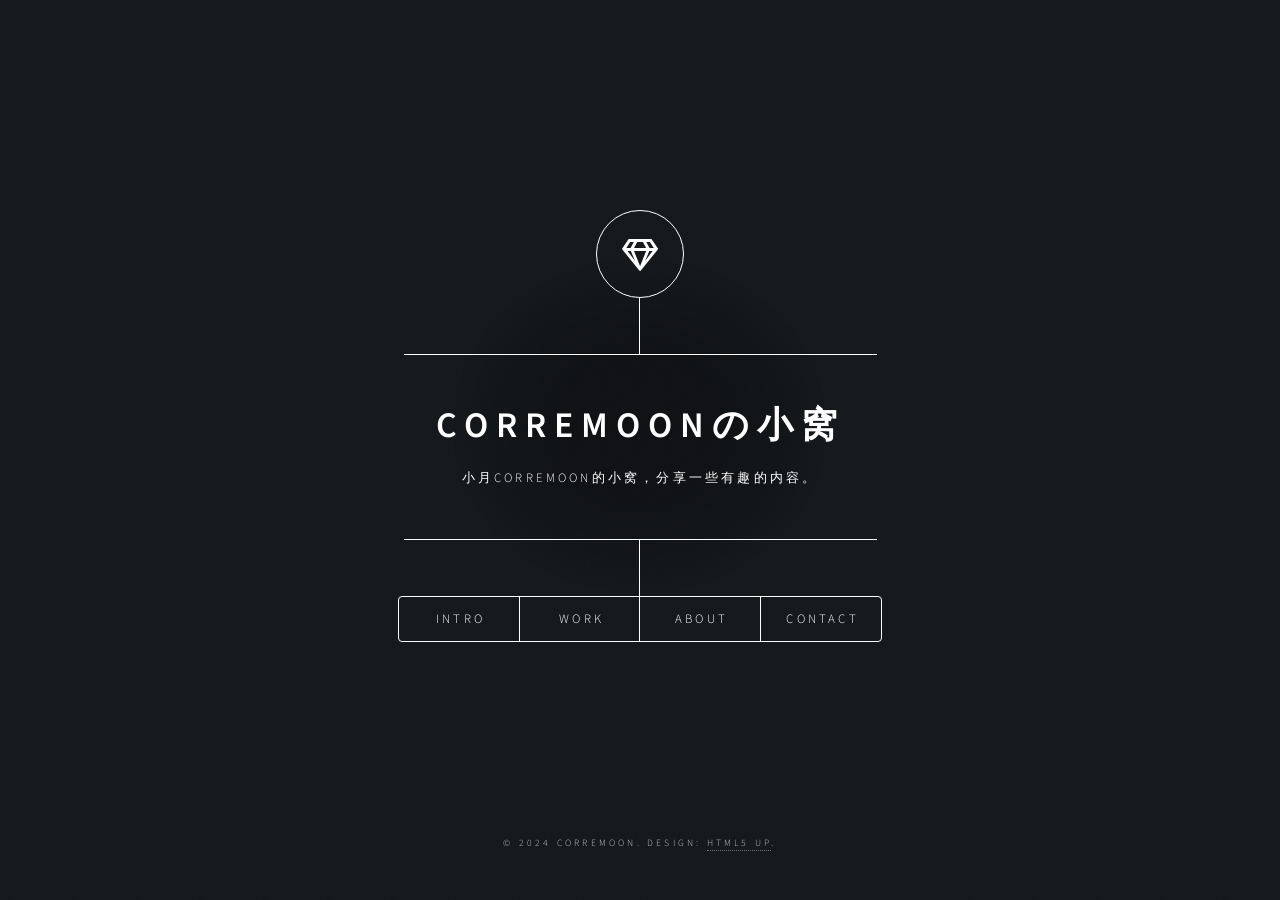
==== commit c6d31427: "更新 index.html" ====
--- a/index.html
+++ b/index.html
@@ -25,8 +25,7 @@
 						<div class="content">
 							<div class="inner">
 								<h1>CorreMoonの小窝</h1>
-								<p>A fully responsive site template designed by <a href="https://html5up.net">HTML5 UP</a> and released<br />
-								for free under the <a href="https://html5up.net/license">Creative Commons</a> license.</p>
+								<p>小月CorreMoon的小窝，分享一些有趣的内容。</p>
 							</div>
 						</div>
 						<nav>
@@ -343,7 +342,7 @@
 
 				<!-- Footer -->
 					<footer id="footer">
-						<p class="copyright">&copy; Untitled. Design: <a href="https://html5up.net">HTML5 UP</a>.</p>
+						<p class="copyright">&copy; 2024 CorreMoon. Design: <a href="https://html5up.net">HTML5 UP</a>.</p>
 					</footer>
 
 			</div>
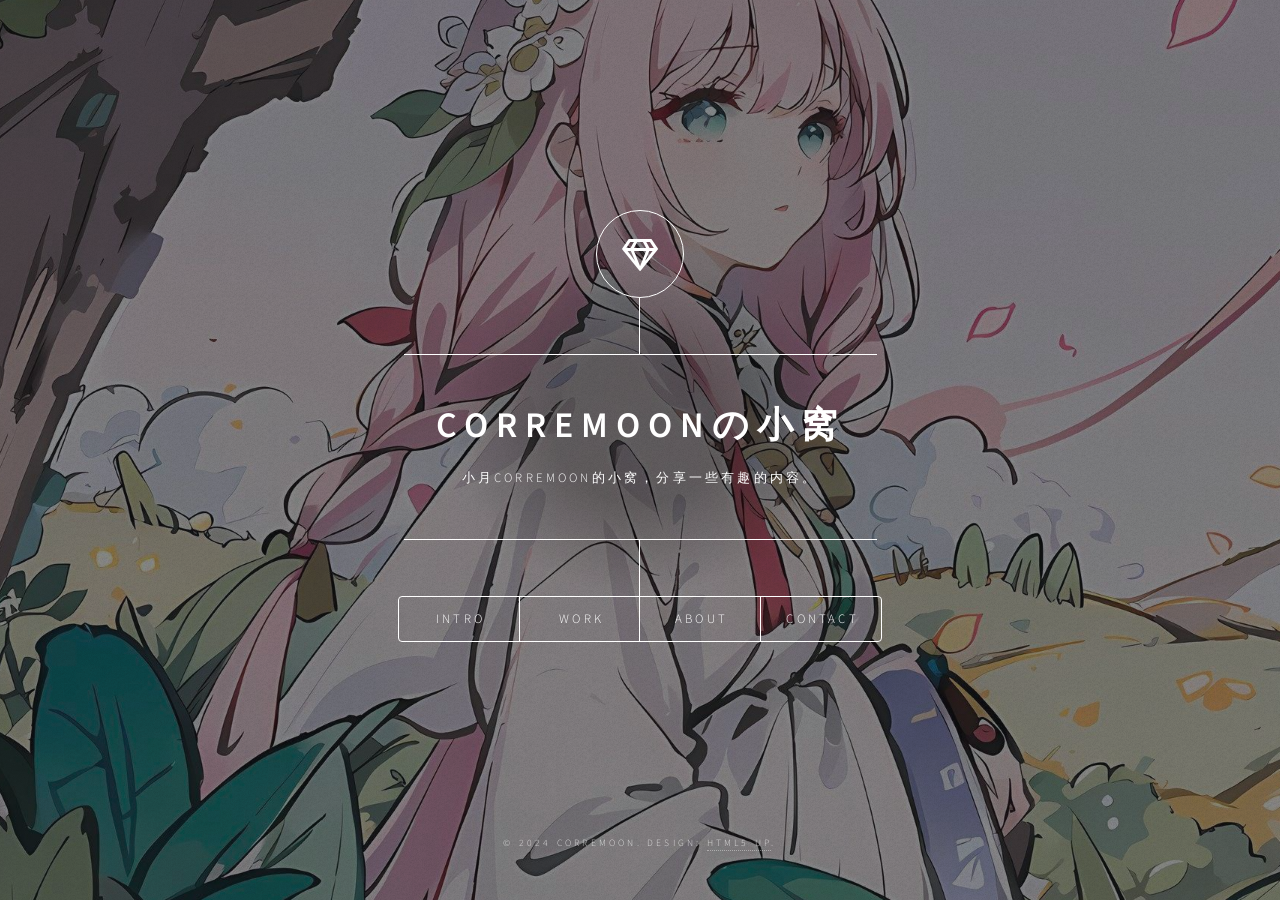
==== commit 16ef5b5d: "chanege icon" ====
--- a/index.html
+++ b/index.html
@@ -7,6 +7,7 @@
 <html>
 	<head>
 		<title>CorreMoonの小窝</title>
+		<link rel="icon" herf="images/favicon.ico" />
 		<meta charset="utf-8" />
 		<meta name="viewport" content="width=device-width, initial-scale=1, user-scalable=no" />
 		<link rel="stylesheet" href="assets/css/main.css" />
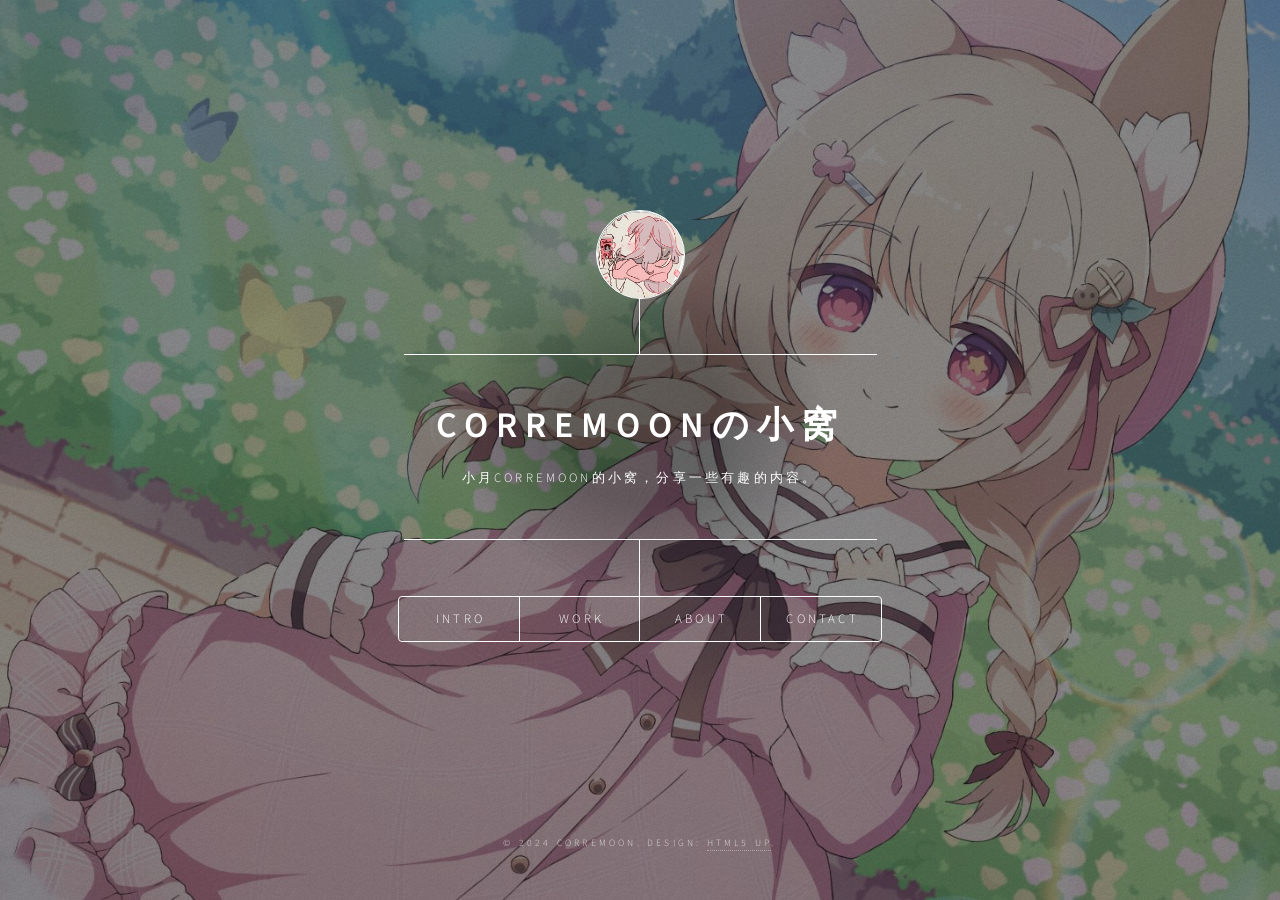
==== commit 99605a00: "Update index.html" ====
--- a/index.html
+++ b/index.html
@@ -6,8 +6,8 @@
 -->
 <html>
 	<head>
+		<link rel="shortcut icon" href="images/favicon.ico" />
 		<title>CorreMoonの小窝</title>
-		<link rel="icon" herf="images/favicon.ico" />
 		<meta charset="utf-8" />
 		<meta name="viewport" content="width=device-width, initial-scale=1, user-scalable=no" />
 		<link rel="stylesheet" href="assets/css/main.css" />
@@ -21,7 +21,7 @@
 				<!-- Header -->
 					<header id="header">
 						<div class="logo">
-							<span class="icon fa-gem"></span>
+							<img src="images/icon.png" class="logo">
 						</div>
 						<div class="content">
 							<div class="inner">
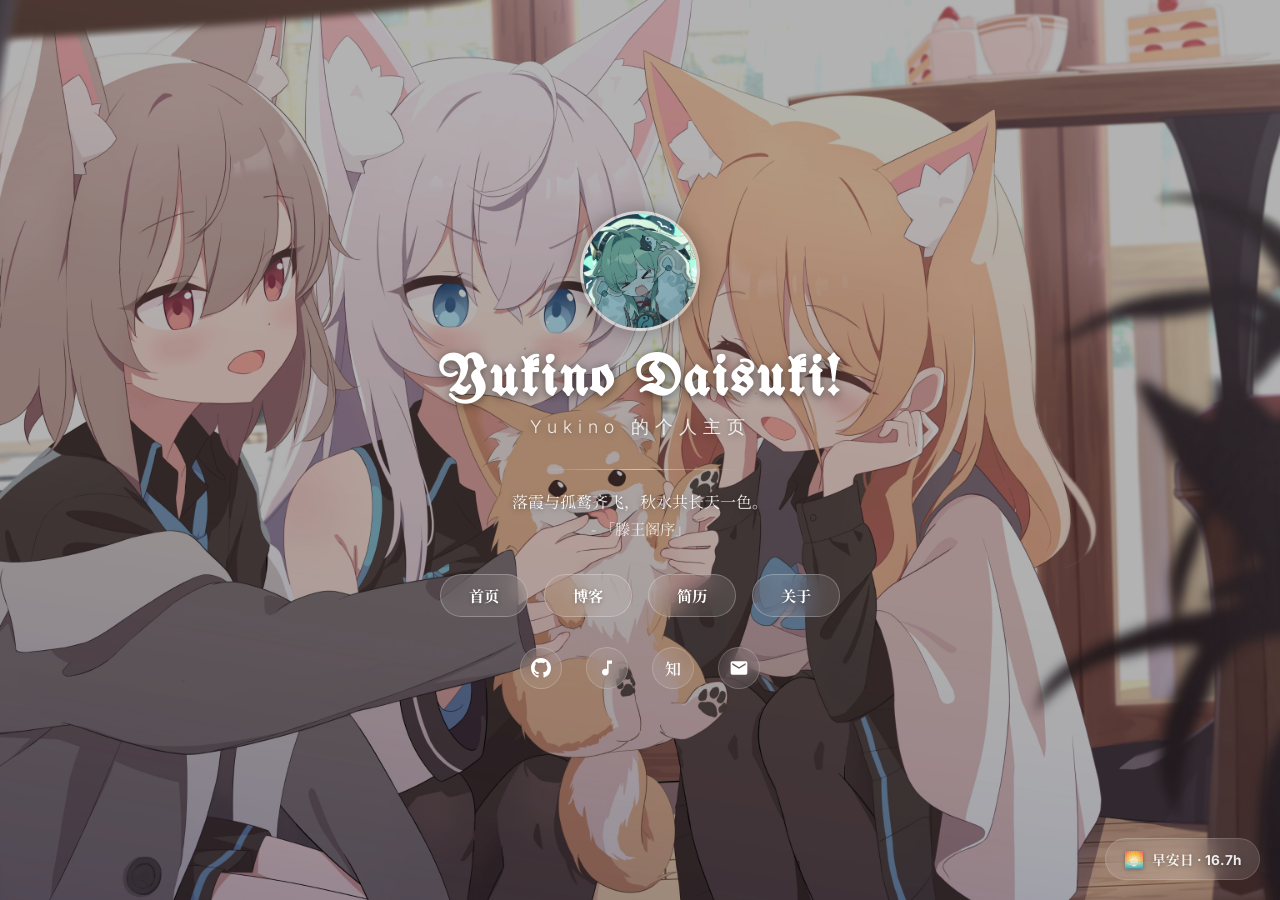
==== commit e2fb612d: "upload" ====
--- a/index.html
+++ b/index.html
@@ -1,362 +1,94 @@
-<!DOCTYPE HTML>
-<!--
-	Dimension by HTML5 UP
-	html5up.net | @ajlkn
-	Free for personal and commercial use under the CCA 3.0 license (html5up.net/license)
--->
-<html>
-	<head>
-		<link rel="shortcut icon" href="images/favicon.ico" />
-		<title>CorreMoonの小窝</title>
-		<meta charset="utf-8" />
-		<meta name="viewport" content="width=device-width, initial-scale=1, user-scalable=no" />
-		<link rel="stylesheet" href="assets/css/main.css" />
-		<noscript><link rel="stylesheet" href="assets/css/noscript.css" /></noscript>
-	</head>
-	<body class="is-preload">
-
-		<!-- Wrapper -->
-			<div id="wrapper">
-
-				<!-- Header -->
-					<header id="header">
-						<div class="logo">
-							<img src="images/icon.png" class="logo">
-						</div>
-						<div class="content">
-							<div class="inner">
-								<h1>CorreMoonの小窝</h1>
-								<p>小月CorreMoon的小窝，分享一些有趣的内容。</p>
-							</div>
-						</div>
-						<nav>
-							<ul>
-								<li><a href="#intro">Intro</a></li>
-								<li><a href="#work">Work</a></li>
-								<li><a href="#about">About</a></li>
-								<li><a href="#contact">Contact</a></li>
-								<!--<li><a href="#elements">Elements</a></li>-->
-							</ul>
-						</nav>
-					</header>
-
-				<!-- Main -->
-					<div id="main">
-
-						<!-- Intro -->
-							<article id="intro">
-								<h2 class="major">Intro</h2>
-								<span class="image main"><img src="images/pic01.jpg" alt="" /></span>
-								<p>Aenean ornare velit lacus, ac varius enim ullamcorper eu. Proin aliquam facilisis ante interdum congue. Integer mollis, nisl amet convallis, porttitor magna ullamcorper, amet egestas mauris. Ut magna finibus nisi nec lacinia. Nam maximus erat id euismod egestas. By the way, check out my <a href="#work">awesome work</a>.</p>
-								<p>Lorem ipsum dolor sit amet, consectetur adipiscing elit. Duis dapibus rutrum facilisis. Class aptent taciti sociosqu ad litora torquent per conubia nostra, per inceptos himenaeos. Etiam tristique libero eu nibh porttitor fermentum. Nullam venenatis erat id vehicula viverra. Nunc ultrices eros ut ultricies condimentum. Mauris risus lacus, blandit sit amet venenatis non, bibendum vitae dolor. Nunc lorem mauris, fringilla in aliquam at, euismod in lectus. Pellentesque habitant morbi tristique senectus et netus et malesuada fames ac turpis egestas. In non lorem sit amet elit placerat maximus. Pellentesque aliquam maximus risus, vel sed vehicula.</p>
-							</article>
-
-						<!-- Work -->
-							<article id="work">
-								<h2 class="major">Work</h2>
-								<span class="image main"><img src="images/pic02.jpg" alt="" /></span>
-								<p>Adipiscing magna sed dolor elit. Praesent eleifend dignissim arcu, at eleifend sapien imperdiet ac. Aliquam erat volutpat. Praesent urna nisi, fringila lorem et vehicula lacinia quam. Integer sollicitudin mauris nec lorem luctus ultrices.</p>
-								<p>Nullam et orci eu lorem consequat tincidunt vivamus et sagittis libero. Mauris aliquet magna magna sed nunc rhoncus pharetra. Pellentesque condimentum sem. In efficitur ligula tate urna. Maecenas laoreet massa vel lacinia pellentesque lorem ipsum dolor. Nullam et orci eu lorem consequat tincidunt. Vivamus et sagittis libero. Mauris aliquet magna magna sed nunc rhoncus amet feugiat tempus.</p>
-							</article>
-
-						<!-- About -->
-							<article id="about">
-								<h2 class="major">About</h2>
-								<span class="image main"><img src="images/pic03.jpg" alt="" /></span>
-								<p>Lorem ipsum dolor sit amet, consectetur et adipiscing elit. Praesent eleifend dignissim arcu, at eleifend sapien imperdiet ac. Aliquam erat volutpat. Praesent urna nisi, fringila lorem et vehicula lacinia quam. Integer sollicitudin mauris nec lorem luctus ultrices. Aliquam libero et malesuada fames ac ante ipsum primis in faucibus. Cras viverra ligula sit amet ex mollis mattis lorem ipsum dolor sit amet.</p>
-							</article>
-
-						<!-- Contact -->
-							<article id="contact">
-								<h2 class="major">Contact</h2>
-								<form method="post" action="#">
-									<div class="fields">
-										<div class="field half">
-											<label for="name">Name</label>
-											<input type="text" name="name" id="name" />
-										</div>
-										<div class="field half">
-											<label for="email">Email</label>
-											<input type="text" name="email" id="email" />
-										</div>
-										<div class="field">
-											<label for="message">Message</label>
-											<textarea name="message" id="message" rows="4"></textarea>
-										</div>
-									</div>
-									<ul class="actions">
-										<li><input type="submit" value="Send Message" class="primary" /></li>
-										<li><input type="reset" value="Reset" /></li>
-									</ul>
-								</form>
-								<ul class="icons">
-									<li><a href="#" class="icon brands fa-twitter"><span class="label">Twitter</span></a></li>
-									<li><a href="#" class="icon brands fa-facebook-f"><span class="label">Facebook</span></a></li>
-									<li><a href="#" class="icon brands fa-instagram"><span class="label">Instagram</span></a></li>
-									<li><a href="#" class="icon brands fa-github"><span class="label">GitHub</span></a></li>
-								</ul>
-							</article>
-
-						<!-- Elements -->
-							<article id="elements">
-								<h2 class="major">Elements</h2>
-
-								<section>
-									<h3 class="major">Text</h3>
-									<p>This is <b>bold</b> and this is <strong>strong</strong>. This is <i>italic</i> and this is <em>emphasized</em>.
-									This is <sup>superscript</sup> text and this is <sub>subscript</sub> text.
-									This is <u>underlined</u> and this is code: <code>for (;;) { ... }</code>. Finally, <a href="#">this is a link</a>.</p>
-									<hr />
-									<h2>Heading Level 2</h2>
-									<h3>Heading Level 3</h3>
-									<h4>Heading Level 4</h4>
-									<h5>Heading Level 5</h5>
-									<h6>Heading Level 6</h6>
-									<hr />
-									<h4>Blockquote</h4>
-									<blockquote>Fringilla nisl. Donec accumsan interdum nisi, quis tincidunt felis sagittis eget tempus euismod. Vestibulum ante ipsum primis in faucibus vestibulum. Blandit adipiscing eu felis iaculis volutpat ac adipiscing accumsan faucibus. Vestibulum ante ipsum primis in faucibus lorem ipsum dolor sit amet nullam adipiscing eu felis.</blockquote>
-									<h4>Preformatted</h4>
-									<pre><code>i = 0;
-
-while (!deck.isInOrder()) {
-    print 'Iteration ' + i;
-    deck.shuffle();
-    i++;
-}
-
-print 'It took ' + i + ' iterations to sort the deck.';</code></pre>
-								</section>
-
-								<section>
-									<h3 class="major">Lists</h3>
-
-									<h4>Unordered</h4>
-									<ul>
-										<li>Dolor pulvinar etiam.</li>
-										<li>Sagittis adipiscing.</li>
-										<li>Felis enim feugiat.</li>
-									</ul>
-
-									<h4>Alternate</h4>
-									<ul class="alt">
-										<li>Dolor pulvinar etiam.</li>
-										<li>Sagittis adipiscing.</li>
-										<li>Felis enim feugiat.</li>
-									</ul>
-
-									<h4>Ordered</h4>
-									<ol>
-										<li>Dolor pulvinar etiam.</li>
-										<li>Etiam vel felis viverra.</li>
-										<li>Felis enim feugiat.</li>
-										<li>Dolor pulvinar etiam.</li>
-										<li>Etiam vel felis lorem.</li>
-										<li>Felis enim et feugiat.</li>
-									</ol>
-									<h4>Icons</h4>
-									<ul class="icons">
-										<li><a href="#" class="icon brands fa-twitter"><span class="label">Twitter</span></a></li>
-										<li><a href="#" class="icon brands fa-facebook-f"><span class="label">Facebook</span></a></li>
-										<li><a href="#" class="icon brands fa-instagram"><span class="label">Instagram</span></a></li>
-										<li><a href="#" class="icon brands fa-github"><span class="label">Github</span></a></li>
-									</ul>
-
-									<h4>Actions</h4>
-									<ul class="actions">
-										<li><a href="#" class="button primary">Default</a></li>
-										<li><a href="#" class="button">Default</a></li>
-									</ul>
-									<ul class="actions stacked">
-										<li><a href="#" class="button primary">Default</a></li>
-										<li><a href="#" class="button">Default</a></li>
-									</ul>
-								</section>
-
-								<section>
-									<h3 class="major">Table</h3>
-									<h4>Default</h4>
-									<div class="table-wrapper">
-										<table>
-											<thead>
-												<tr>
-													<th>Name</th>
-													<th>Description</th>
-													<th>Price</th>
-												</tr>
-											</thead>
-											<tbody>
-												<tr>
-													<td>Item One</td>
-													<td>Ante turpis integer aliquet porttitor.</td>
-													<td>29.99</td>
-												</tr>
-												<tr>
-													<td>Item Two</td>
-													<td>Vis ac commodo adipiscing arcu aliquet.</td>
-													<td>19.99</td>
-												</tr>
-												<tr>
-													<td>Item Three</td>
-													<td> Morbi faucibus arcu accumsan lorem.</td>
-													<td>29.99</td>
-												</tr>
-												<tr>
-													<td>Item Four</td>
-													<td>Vitae integer tempus condimentum.</td>
-													<td>19.99</td>
-												</tr>
-												<tr>
-													<td>Item Five</td>
-													<td>Ante turpis integer aliquet porttitor.</td>
-													<td>29.99</td>
-												</tr>
-											</tbody>
-											<tfoot>
-												<tr>
-													<td colspan="2"></td>
-													<td>100.00</td>
-												</tr>
-											</tfoot>
-										</table>
-									</div>
-
-									<h4>Alternate</h4>
-									<div class="table-wrapper">
-										<table class="alt">
-											<thead>
-												<tr>
-													<th>Name</th>
-													<th>Description</th>
-													<th>Price</th>
-												</tr>
-											</thead>
-											<tbody>
-												<tr>
-													<td>Item One</td>
-													<td>Ante turpis integer aliquet porttitor.</td>
-													<td>29.99</td>
-												</tr>
-												<tr>
-													<td>Item Two</td>
-													<td>Vis ac commodo adipiscing arcu aliquet.</td>
-													<td>19.99</td>
-												</tr>
-												<tr>
-													<td>Item Three</td>
-													<td> Morbi faucibus arcu accumsan lorem.</td>
-													<td>29.99</td>
-												</tr>
-												<tr>
-													<td>Item Four</td>
-													<td>Vitae integer tempus condimentum.</td>
-													<td>19.99</td>
-												</tr>
-												<tr>
-													<td>Item Five</td>
-													<td>Ante turpis integer aliquet porttitor.</td>
-													<td>29.99</td>
-												</tr>
-											</tbody>
-											<tfoot>
-												<tr>
-													<td colspan="2"></td>
-													<td>100.00</td>
-												</tr>
-											</tfoot>
-										</table>
-									</div>
-								</section>
-
-								<section>
-									<h3 class="major">Buttons</h3>
-									<ul class="actions">
-										<li><a href="#" class="button primary">Primary</a></li>
-										<li><a href="#" class="button">Default</a></li>
-									</ul>
-									<ul class="actions">
-										<li><a href="#" class="button">Default</a></li>
-										<li><a href="#" class="button small">Small</a></li>
-									</ul>
-									<ul class="actions">
-										<li><a href="#" class="button primary icon solid fa-download">Icon</a></li>
-										<li><a href="#" class="button icon solid fa-download">Icon</a></li>
-									</ul>
-									<ul class="actions">
-										<li><span class="button primary disabled">Disabled</span></li>
-										<li><span class="button disabled">Disabled</span></li>
-									</ul>
-								</section>
-
-								<section>
-									<h3 class="major">Form</h3>
-									<form method="post" action="#">
-										<div class="fields">
-											<div class="field half">
-												<label for="demo-name">Name</label>
-												<input type="text" name="demo-name" id="demo-name" value="" placeholder="Jane Doe" />
-											</div>
-											<div class="field half">
-												<label for="demo-email">Email</label>
-												<input type="email" name="demo-email" id="demo-email" value="" placeholder="jane@untitled.tld" />
-											</div>
-											<div class="field">
-												<label for="demo-category">Category</label>
-												<select name="demo-category" id="demo-category">
-													<option value="">-</option>
-													<option value="1">Manufacturing</option>
-													<option value="1">Shipping</option>
-													<option value="1">Administration</option>
-													<option value="1">Human Resources</option>
-												</select>
-											</div>
-											<div class="field half">
-												<input type="radio" id="demo-priority-low" name="demo-priority" checked>
-												<label for="demo-priority-low">Low</label>
-											</div>
-											<div class="field half">
-												<input type="radio" id="demo-priority-high" name="demo-priority">
-												<label for="demo-priority-high">High</label>
-											</div>
-											<div class="field half">
-												<input type="checkbox" id="demo-copy" name="demo-copy">
-												<label for="demo-copy">Email me a copy</label>
-											</div>
-											<div class="field half">
-												<input type="checkbox" id="demo-human" name="demo-human" checked>
-												<label for="demo-human">Not a robot</label>
-											</div>
-											<div class="field">
-												<label for="demo-message">Message</label>
-												<textarea name="demo-message" id="demo-message" placeholder="Enter your message" rows="6"></textarea>
-											</div>
-										</div>
-										<ul class="actions">
-											<li><input type="submit" value="Send Message" class="primary" /></li>
-											<li><input type="reset" value="Reset" /></li>
-										</ul>
-									</form>
-								</section>
-
-							</article>
-
-					</div>
-
-				<!-- Footer -->
-					<footer id="footer">
-						<p class="copyright">&copy; 2024 CorreMoon. Design: <a href="https://html5up.net">HTML5 UP</a>.</p>
-					</footer>
-
-			</div>
-
-		<!-- BG -->
-			<div id="bg"></div>
-
-		<!-- Scripts -->
-			<script src="assets/js/jquery.min.js"></script>
-			<script src="assets/js/browser.min.js"></script>
-			<script src="assets/js/breakpoints.min.js"></script>
-			<script src="assets/js/util.js"></script>
-			<script src="assets/js/main.js"></script>
-
-	</body>
-</html>
+<!DOCTYPE html>
+<html lang="zh-CN">
+<head>
+    <meta charset="UTF-8">
+    <meta name="viewport" content="width=device-width, initial-scale=1.0">
+    <meta name="author" content="Yukinosuki,aka:Corremoon,aka:NBWSLeee">
+    <meta name="description" content="Yukino's Homepage">
+    <meta name="keywords" content="Yukinosuki,Corremoon,NBWSLeee,Homepage">
+    <title>💖Yukino Daisuki!💖</title>
+
+    <!-- Google Fonts -->
+    <link rel="preconnect" href="https://fonts.googleapis.com">
+    <link rel="preconnect" href="https://fonts.gstatic.com" crossorigin>
+    <link href="https://fonts.googleapis.com/css2?family=UnifrakturMaguntia&family=Noto+Serif+SC:wght@400;600;700&family=Inter:wght@300;400;500&display=swap" rel="stylesheet">
+
+    <!-- Stylesheet -->
+    <link rel="stylesheet" href="css/style.css">
+
+    <!-- Favicon -->
+    <link rel="icon" href="images/favicon.ico" type="image/x-icon">
+</head>
+<body>
+    <!-- ==================== Background ==================== -->
+    <div class="background"></div>
+    <div class="background-overlay"></div>
+
+    <!-- ==================== Main Content ==================== -->
+    <div class="main-container">
+
+        <!-- Avatar -->
+        <div class="avatar">
+            <img src="images/avatar.jpg" alt="Avatar">
+        </div>
+
+        <!-- Title -->
+        <h1 class="title">Yukino Daisuki!</h1>
+        <p class="subtitle">Yukino 的个人主页</p>
+
+        <!-- Quote -->
+        <div class="quote-section">
+            <div class="quote-divider"></div>
+            <p class="quote">落霞与孤鹜齐飞，秋水共长天一色。</p>
+            <p class="quote-author">- 「滕王阁序」</p>
+        </div>
+
+        <!-- Navigation Buttons -->
+        <nav class="nav-buttons">
+            <a href="/" class="nav-btn">首页</a>
+            <a href="/blog" class="nav-btn">博客</a>
+            <a href="/resume" class="nav-btn">简历</a>
+            <a href="/about" class="nav-btn">关于</a>
+        </nav>
+
+        <!-- Social Links -->
+        <div class="social-links">
+            <!-- GitHub -->
+            <a href="https://github.com/NBWSLeee" target="_blank" rel="noopener noreferrer" class="social-link" title="GitHub">
+                <svg viewBox="0 0 24 24" xmlns="http://www.w3.org/2000/svg">
+                    <path d="M12 0C5.37 0 0 5.37 0 12c0 5.31 3.435 9.795 8.205 11.385.6.105.825-.255.825-.57 0-.285-.015-1.23-.015-2.235-3.015.555-3.795-.735-4.035-1.41-.135-.345-.72-1.41-1.23-1.695-.42-.225-1.02-.78-.015-.795.945-.015 1.62.87 1.845 1.23 1.08 1.815 2.805 1.305 3.495.99.105-.78.42-1.305.765-1.605-2.67-.3-5.46-1.335-5.46-5.925 0-1.305.465-2.385 1.23-3.225-.12-.3-.54-1.53.12-3.18 0 0 1.005-.315 3.3 1.23.96-.27 1.98-.405 3-.405s2.04.135 3 .405c2.295-1.56 3.3-1.23 3.3-1.23.66 1.65.24 2.88.12 3.18.765.84 1.23 1.905 1.23 3.225 0 4.605-2.805 5.625-5.475 5.925.435.375.81 1.095.81 2.22 0 1.605-.015 2.895-.015 3.3 0 .315.225.69.825.57A12.02 12.02 0 0 0 24 12c0-6.63-5.37-12-12-12z"/>
+                </svg>
+            </a>
+
+            <!-- 自定义图标示例 - 用文字代替 -->
+            <a href="https://example.com/" target="_blank" rel="noopener noreferrer" class="social-link" title="Music">
+                <svg viewBox="0 0 24 24" xmlns="http://www.w3.org/2000/svg">
+                    <path d="M12 3v10.55c-.59-.34-1.27-.55-2-.55C7.79 13 6 14.79 6 17s1.79 4 4 4 4-1.79 4-4V7h4V3h-6z"/>
+                </svg>
+            </a>
+
+            <!-- 知乎 (文字图标) -->
+            <a href="https://zhihu.com/" target="_blank" rel="noopener noreferrer" class="social-link" title="知乎">
+                <span class="text-icon">知</span>
+            </a>
+
+            <!-- Email -->
+            <a href="mailto:your@email.com" class="social-link" title="Email">
+                <svg viewBox="0 0 24 24" xmlns="http://www.w3.org/2000/svg">
+                    <path d="M20 4H4c-1.1 0-2 .9-2 2v12c0 1.1.9 2 2 2h16c1.1 0 2-.9 2-2V6c0-1.1-.9-2-2-2zm0 4l-8 5-8-5V6l8 5 8-5v2z"/>
+                </svg>
+            </a>
+        </div>
+
+    </div>
+
+    <!-- ==================== Status Widget ==================== -->
+    <div class="status-widget">
+        <span class="status-emoji">🌙</span>
+        <span class="status-text">休息日 · 0.0h</span>
+    </div>
+
+    <!-- ==================== Scripts ==================== -->
+    <script src="js/main.js"></script>
+</body>
+</html>
--- a/css/style.css
+++ b/css/style.css
@@ -0,0 +1,307 @@
+/* ==================== Reset & Base ==================== */
+*, *::before, *::after {
+    margin: 0;
+    padding: 0;
+    box-sizing: border-box;
+}
+
+html, body {
+    width: 100%;
+    height: 100%;
+    overflow: hidden;
+}
+
+body {
+    font-family: 'Noto Serif SC', serif;
+    color: #ffffff;
+    -webkit-user-select: none;
+    -moz-user-select: none;
+    -ms-user-select: none;
+    user-select: none;
+}
+
+/* ==================== Background ==================== */
+.background {
+    position: fixed;
+    top: 0;
+    left: 0;
+    width: 100%;
+    height: 100%;
+    background-image: url('../images/background.jpg');
+    background-size: cover;
+    background-position: center;
+    background-repeat: no-repeat;
+    z-index: -2;
+}
+
+.background-overlay {
+    position: fixed;
+    top: 0;
+    left: 0;
+    width: 100%;
+    height: 100%;
+    background: rgba(0, 0, 0, 0.3);
+    z-index: -1;
+}
+
+/* ==================== Main Content ==================== */
+.main-container {
+    display: flex;
+    flex-direction: column;
+    align-items: center;
+    justify-content: center;
+    height: 100vh;
+    padding: 20px;
+}
+
+/* ==================== Avatar ==================== */
+.avatar {
+    width: 120px;
+    height: 120px;
+    border-radius: 50%;
+    overflow: hidden;
+    border: 3px solid rgba(255, 255, 255, 0.5);
+    margin-bottom: 20px;
+    box-shadow: 0 0 20px rgba(0, 0, 0, 0.3);
+    transition: transform 0.3s ease, box-shadow 0.3s ease;
+}
+
+.avatar:hover {
+    transform: scale(1.05);
+    box-shadow: 0 0 30px rgba(255, 255, 255, 0.15);
+}
+
+.avatar img {
+    width: 100%;
+    height: 100%;
+    object-fit: cover;
+    -webkit-user-select: none;
+    -moz-user-select: none;
+    -ms-user-select: none;
+    user-select: none;
+    -webkit-user-drag: none;
+}
+
+/* ==================== Title & Subtitle ==================== */
+.title {
+    font-family: 'UnifrakturMaguntia', cursive;
+    font-size: 3.5rem;
+    letter-spacing: 3px;
+    text-shadow: 0 2px 10px rgba(0, 0, 0, 0.5);
+    margin-bottom: 6px;
+}
+
+.subtitle {
+    font-family: 'Inter', sans-serif;
+    font-size: 1.1rem;
+    font-weight: 300;
+    letter-spacing: 6px;
+    color: rgba(255, 255, 255, 0.85);
+    text-shadow: 0 1px 8px rgba(0, 0, 0, 0.4);
+    margin-bottom: 30px;
+}
+
+/* ==================== Quote ==================== */
+.quote-section {
+    text-align: center;
+    margin-bottom: 35px;
+}
+
+.quote-divider {
+    width: 200px;
+    height: 1px;
+    background: linear-gradient(90deg, transparent, rgba(255, 255, 255, 0.5), transparent);
+    margin: 0 auto 18px;
+}
+
+.quote {
+    font-size: 1rem;
+    font-weight: 400;
+    line-height: 1.8;
+    color: rgba(255, 255, 255, 0.9);
+    text-shadow: 0 1px 6px rgba(0, 0, 0, 0.4);
+}
+
+.quote-author {
+    font-size: 0.95rem;
+    color: rgba(255, 255, 255, 0.8);
+    margin-top: 2px;
+}
+
+/* ==================== Navigation Buttons (Glassmorphism) ==================== */
+.nav-buttons {
+    display: flex;
+    gap: 16px;
+    margin-bottom: 30px;
+    flex-wrap: wrap;
+    justify-content: center;
+}
+
+.nav-btn {
+    display: inline-flex;
+    align-items: center;
+    justify-content: center;
+    padding: 10px 28px;
+    font-family: 'Noto Serif SC', serif;
+    font-size: 0.95rem;
+    font-weight: 700;
+    color: #ffffff;
+    text-decoration: none;
+    border: 1px solid rgba(255, 255, 255, 0.25);
+    border-radius: 50px;
+    background: rgba(255, 255, 255, 0.1);
+    backdrop-filter: blur(12px);
+    -webkit-backdrop-filter: blur(12px);
+    transition: all 0.3s ease;
+    cursor: pointer;
+    text-shadow: 0 1px 4px rgba(0, 0, 0, 0.3);
+}
+
+.nav-btn:hover {
+    background: rgba(255, 255, 255, 0.25);
+    border-color: rgba(255, 255, 255, 0.5);
+    transform: translateY(-2px);
+    box-shadow: 0 6px 20px rgba(0, 0, 0, 0.2);
+}
+
+/* ==================== Social Links (Glassmorphism) ==================== */
+.social-links {
+    display: flex;
+    gap: 24px;
+    align-items: center;
+}
+
+.social-link {
+    display: inline-flex;
+    align-items: center;
+    justify-content: center;
+    width: 42px;
+    height: 42px;
+    color: #ffffff;
+    text-decoration: none;
+    border: 1px solid rgba(255, 255, 255, 0.2);
+    border-radius: 50%;
+    background: rgba(255, 255, 255, 0.08);
+    backdrop-filter: blur(10px);
+    -webkit-backdrop-filter: blur(10px);
+    transition: all 0.3s ease;
+    font-size: 1.1rem;
+}
+
+.social-link:hover {
+    background: rgba(255, 255, 255, 0.25);
+    border-color: rgba(255, 255, 255, 0.5);
+    transform: translateY(-2px);
+    box-shadow: 0 6px 16px rgba(0, 0, 0, 0.2);
+}
+
+.social-link svg {
+    width: 20px;
+    height: 20px;
+    fill: currentColor;
+}
+
+.social-link .text-icon {
+    font-family: 'Noto Serif SC', serif;
+    font-size: 1rem;
+    font-weight: 600;
+}
+
+/* ==================== Bottom Right Status Widget (Glassmorphism) ==================== */
+.status-widget {
+    position: fixed;
+    bottom: 20px;
+    right: 20px;
+    display: flex;
+    align-items: center;
+    gap: 8px;
+    padding: 10px 18px;
+    font-family: 'Inter', 'Noto Serif SC', sans-serif;
+    font-size: 0.85rem;
+    color: rgba(255, 255, 255, 0.9);
+    background: rgba(255, 255, 255, 0.12);
+    backdrop-filter: blur(14px);
+    -webkit-backdrop-filter: blur(14px);
+    border: 1px solid rgba(255, 255, 255, 0.15);
+    border-radius: 50px;
+    text-shadow: 0 1px 4px rgba(0, 0, 0, 0.3);
+    z-index: 10;
+    transition: all 0.3s ease;
+}
+
+.status-widget:hover {
+    background: rgba(255, 255, 255, 0.2);
+    border-color: rgba(255, 255, 255, 0.35);
+}
+
+.status-emoji {
+    font-size: 1rem;
+}
+
+.status-text {
+    font-weight: 700;
+}
+
+.status-dot {
+    width: 4px;
+    height: 4px;
+    border-radius: 50%;
+    background: rgba(255, 255, 255, 0.6);
+}
+
+/* ==================== Loading Animation ==================== */
+.main-container {
+    animation: fadeIn 1s ease-out;
+}
+
+@keyframes fadeIn {
+    from {
+        opacity: 0;
+        transform: translateY(20px);
+    }
+    to {
+        opacity: 1;
+        transform: translateY(0);
+    }
+}
+
+/* ==================== Responsive ==================== */
+@media (max-width: 600px) {
+    .title {
+        font-size: 2.5rem;
+    }
+
+    .subtitle {
+        font-size: 0.9rem;
+        letter-spacing: 4px;
+    }
+
+    .nav-buttons {
+        gap: 10px;
+    }
+
+    .nav-btn {
+        padding: 8px 22px;
+        font-size: 0.85rem;
+    }
+
+    .social-links {
+        gap: 18px;
+    }
+
+    .avatar {
+        width: 100px;
+        height: 100px;
+    }
+
+    .status-widget {
+        bottom: 12px;
+        right: 12px;
+        padding: 8px 14px;
+        font-size: 0.8rem;
+    }
+
+    .quote {
+        font-size: 0.9rem;
+    }
+}
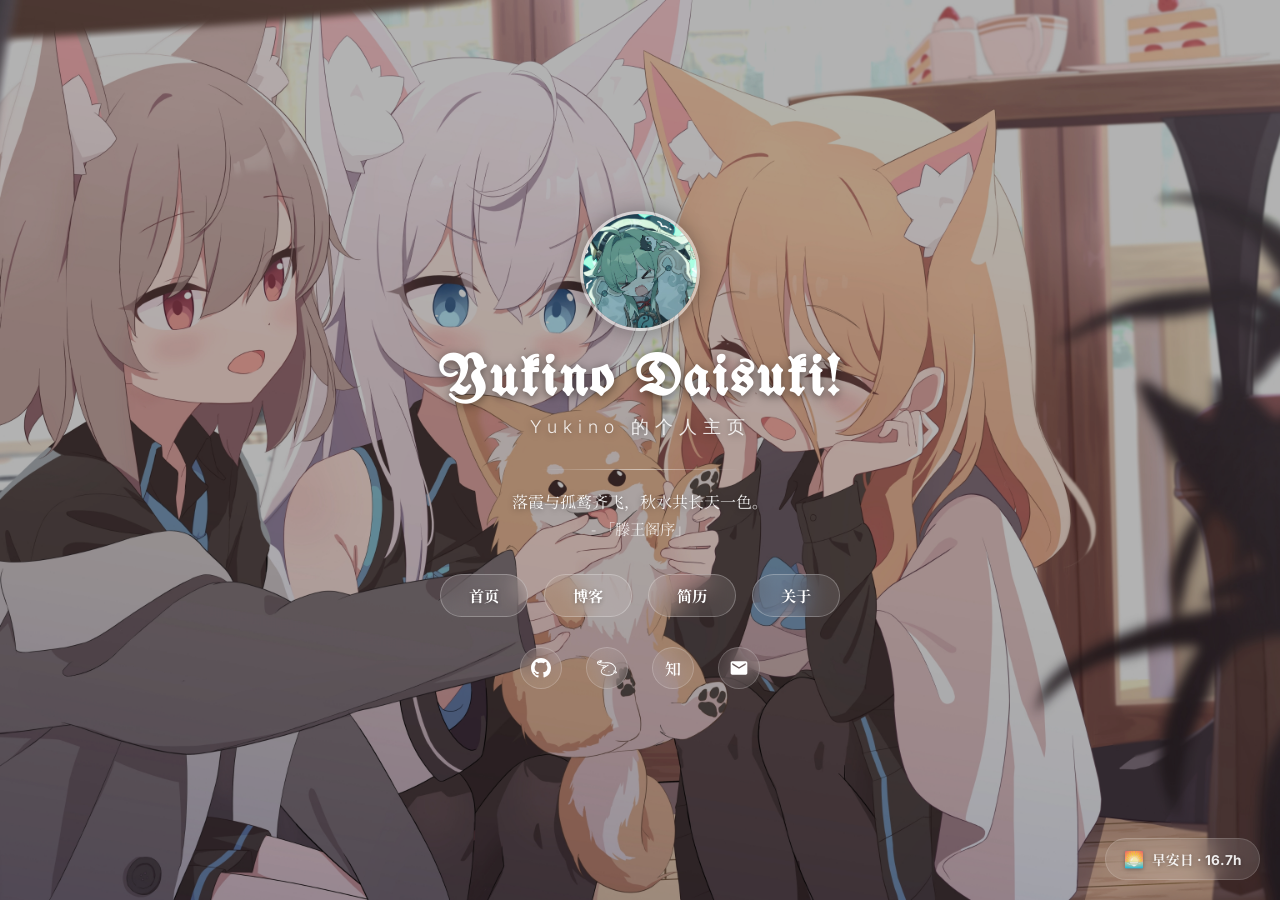
==== commit a957c665: "Update index.html" ====
--- a/index.html
+++ b/index.html
@@ -60,10 +60,11 @@
                 </svg>
             </a>
 
-            <!-- 自定义图标示例 - 用文字代替 -->
-            <a href="https://example.com/" target="_blank" rel="noopener noreferrer" class="social-link" title="Music">
-                <svg viewBox="0 0 24 24" xmlns="http://www.w3.org/2000/svg">
-                    <path d="M12 3v10.55c-.59-.34-1.27-.55-2-.55C7.79 13 6 14.79 6 17s1.79 4 4 4 4-1.79 4-4V7h4V3h-6z"/>
+            <!-- Afdian -->
+            <a href="https://afdian.com/a/CorreMoon" target="_blank" rel="noopener noreferrer" class="social-link" title="爱发电">
+                <svg viewBox="0 0 1322 1024" xmlns="http://www.w3.org/2000/svg">
+                    <path d="M495.899049 634.906371c-17.304811 0-31.251971 13.947161-31.251971 31.251971S478.594238 697.410314 495.899049 697.410314c17.304811 0 31.251971-13.947161 31.251971-31.251972 0-17.304811-13.947161-31.251971-31.251971-31.251971zM790.855671 728.662285c-17.304811 0-31.251971 13.947161-31.251972 31.251971s13.947161 31.251971 31.251972 31.251972 31.251971-13.947161 31.251971-31.251972c0-17.04653-13.947161-30.993691-31.251971-31.251971z" fill="#ffffff"></path>
+                    <path d="M1262.99289 719.622459c-13.430599-8.264984-28.927445-13.430599-44.68257-14.980284 34.867902-84.974368 57.080047-196.293374-18.596215-306.837537-115.193217-168.657333-280.75118-256.73107-491.766556-260.863562-60.179416-1.291404-130.948343 1.549685-205.849762 4.649054-87.040614 3.35765-203.008673 8.006703-281.526023 1.549684 15.755126-8.523265 32.543375-16.788249 47.007098-23.761829 55.530362-27.119479 98.921529-48.04022 84.457807-85.232649-7.748423-21.695583-30.218848-33.059937-67.411277-34.09306C206.624604-1.755689 37.967271 43.443443 7.748423 119.636265c-17.04653 42.874605-19.887618 125.524447 152.902206 198.876182 71.027208 30.218848 271.969635 66.894715 349.453861 74.643138 17.563091 1.549685 34.867902 5.165615 51.397871 11.364353-17.821372 11.622634-35.901025 24.02011-54.238959 36.417586-31.768533-18.079653-83.941245-39.516955-122.683358-13.172318-14.463722 9.298107-23.503549 25.053233-24.02011 42.358044-0.516562 21.179022 12.397476 42.099763 26.861198 58.629731-57.080047 45.715694-103.312302 89.881703-119.84227 123.974762-18.337934 41.841482-25.828075 110.544163 8.523265 177.438879 43.391167 84.974368 138.955046 144.120661 284.625391 176.147474 190.352916 41.583202 354.619476 4.132492 463.355674-53.205835 60.437697-32.026814 103.570583-69.994085 124.233043-103.828864 6.457019 2.066246 12.914038 4.132492 19.629338 6.198738 9.298107 2.841088 18.596214 5.682177 27.37776 8.781546 28.669164 10.072949 60.695977 8.523265 85.232649-3.61593l1.291403-0.774843c17.821372-9.039826 31.510252-25.053233 37.708991-44.166009 15.238565-51.139589-29.444006-79.033911-56.563486-96.08044z m-811.776412-239.684541l-17.30481 12.655757c-5.165615-5.165615-9.814669-11.106072-13.430599-17.563091 6.7153-2.066246 18.337934 0.258281 30.735409 4.907334zM1262.99289 798.139808c-1.291404 3.874211-4.132492 6.97358-9.298107 9.814669-10.33123 5.165615-25.569795 5.423896-39.258675 0.774842-9.298107-3.35765-19.371057-6.457019-29.444006-9.556388-18.596214-5.682177-49.848186-15.238565-55.788643-22.470426-9.814669-12.914038-28.152602-15.755126-41.32492-5.940457s-15.755126 28.152602-5.940458 41.324921c3.615931 4.390773 7.490142 8.264984 12.139196 11.622634-44.940851 62.245662-242.267348 186.220424-521.468844 125.007885-125.782728-27.636041-210.498815-77.742507-244.850155-145.412065-24.794952-48.815063-19.112776-98.921529-7.231861-126.299289 34.09306-71.027208 280.75118-234.518925 438.30244-327.241716 13.947161-8.264984 18.596214-26.344637 10.33123-40.291798s-27.119479-19.629337-40.291797-10.33123c-12.655757 7.490142-55.788643 33.059937-111.060725 68.186119-18.596214-12.655757-50.881309-27.894322-102.537459-33.059936-81.874999-8.264984-270.936512-44.42429-332.149051-70.252366C139.471608 245.418993 40.033517 196.34565 61.987381 141.073568c5.165615-12.914038 29.185725-33.576498 81.100157-53.464116 35.384463-13.430599 72.318611-22.470426 109.769321-27.119479l-11.622634 5.682176c-35.384463 17.304811-73.868296 36.417586-99.954652 59.146293-1.807965-1.033123-3.615931-2.324527-5.165615-3.874211-10.847792-11.622634-29.185725-12.397476-41.06664-1.291404l-0.516562 0.516561c-11.880915 11.106072-12.139195 29.702287-1.033123 41.583202 10.589511 11.106072 26.086356 19.371057 45.715694 25.569795 0.774842 0.258281 1.291404 0.516562 2.066246 0.774842 68.702681 21.179022 190.611197 18.596214 362.367899 11.622634 74.126577-2.841088 144.120661-5.682177 202.492111-4.649054 193.710566 3.874211 339.122631 80.841876 444.75946 235.552049 64.828469 95.047318 41.583202 188.544951 4.390773 269.903388-4.649054-3.615931-9.039826-7.748423-12.655757-12.139195-10.33123-12.397476-28.669164-14.463722-41.324921-4.649054-12.655757 10.072949-14.722003 28.669164-4.649054 41.324921 5.940457 7.490142 36.675867 42.874605 74.643138 39.775236h2.066246c1.291404-0.258281 2.324527 0 3.615931-0.258281 25.828075-4.649054 42.358044-3.615931 57.596608 6.198738 20.40418 12.914038 30.218848 20.40418 28.410883 26.861199z" fill="#ffffff"></path>
                 </svg>
             </a>
 
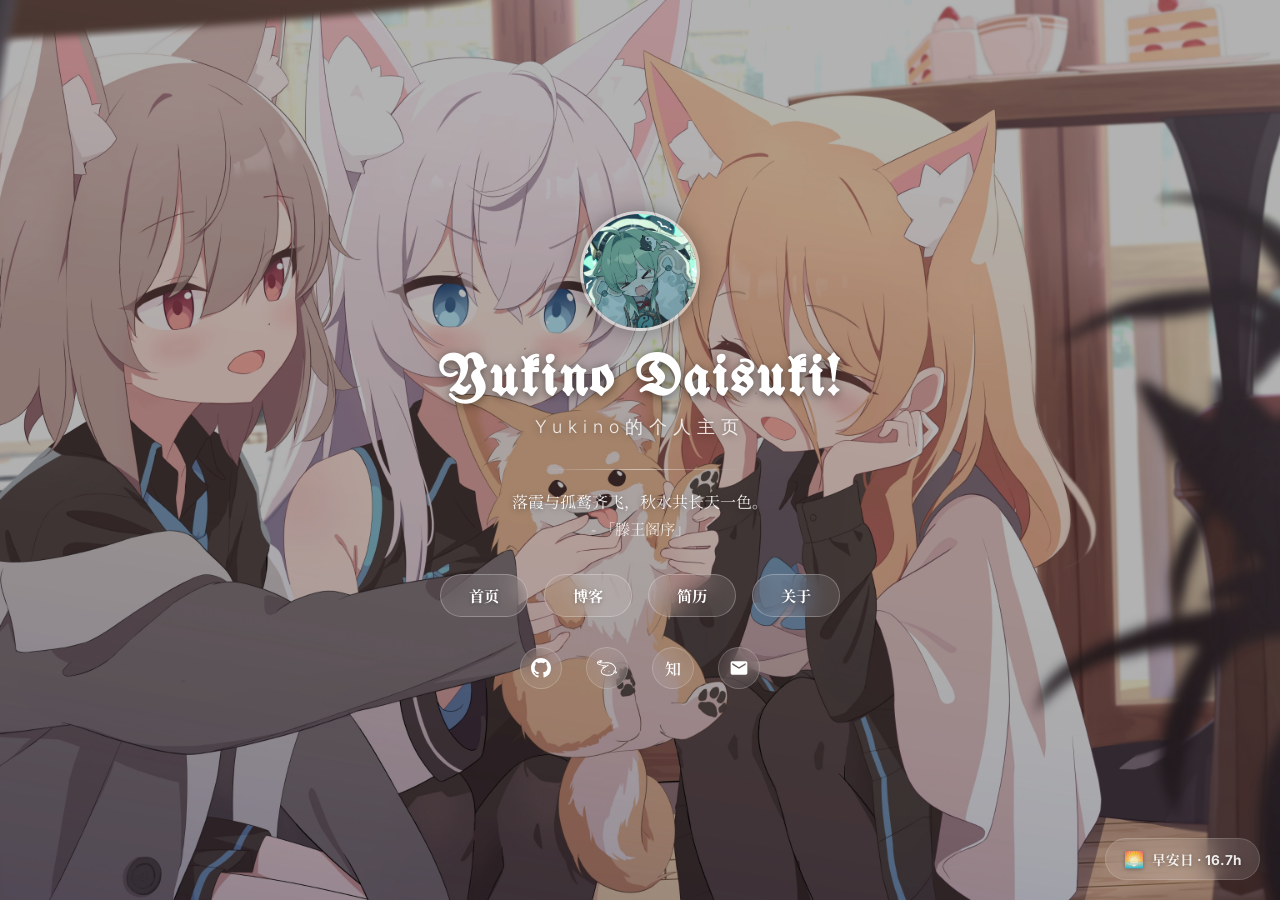
==== commit f9eb7286: "add 404.html" ====
--- a/index.html
+++ b/index.html
@@ -34,7 +34,7 @@
 
         <!-- Title -->
         <h1 class="title">Yukino Daisuki!</h1>
-        <p class="subtitle">Yukino 的个人主页</p>
+        <p class="subtitle">Yukino的个人主页</p>
 
         <!-- Quote -->
         <div class="quote-section">
